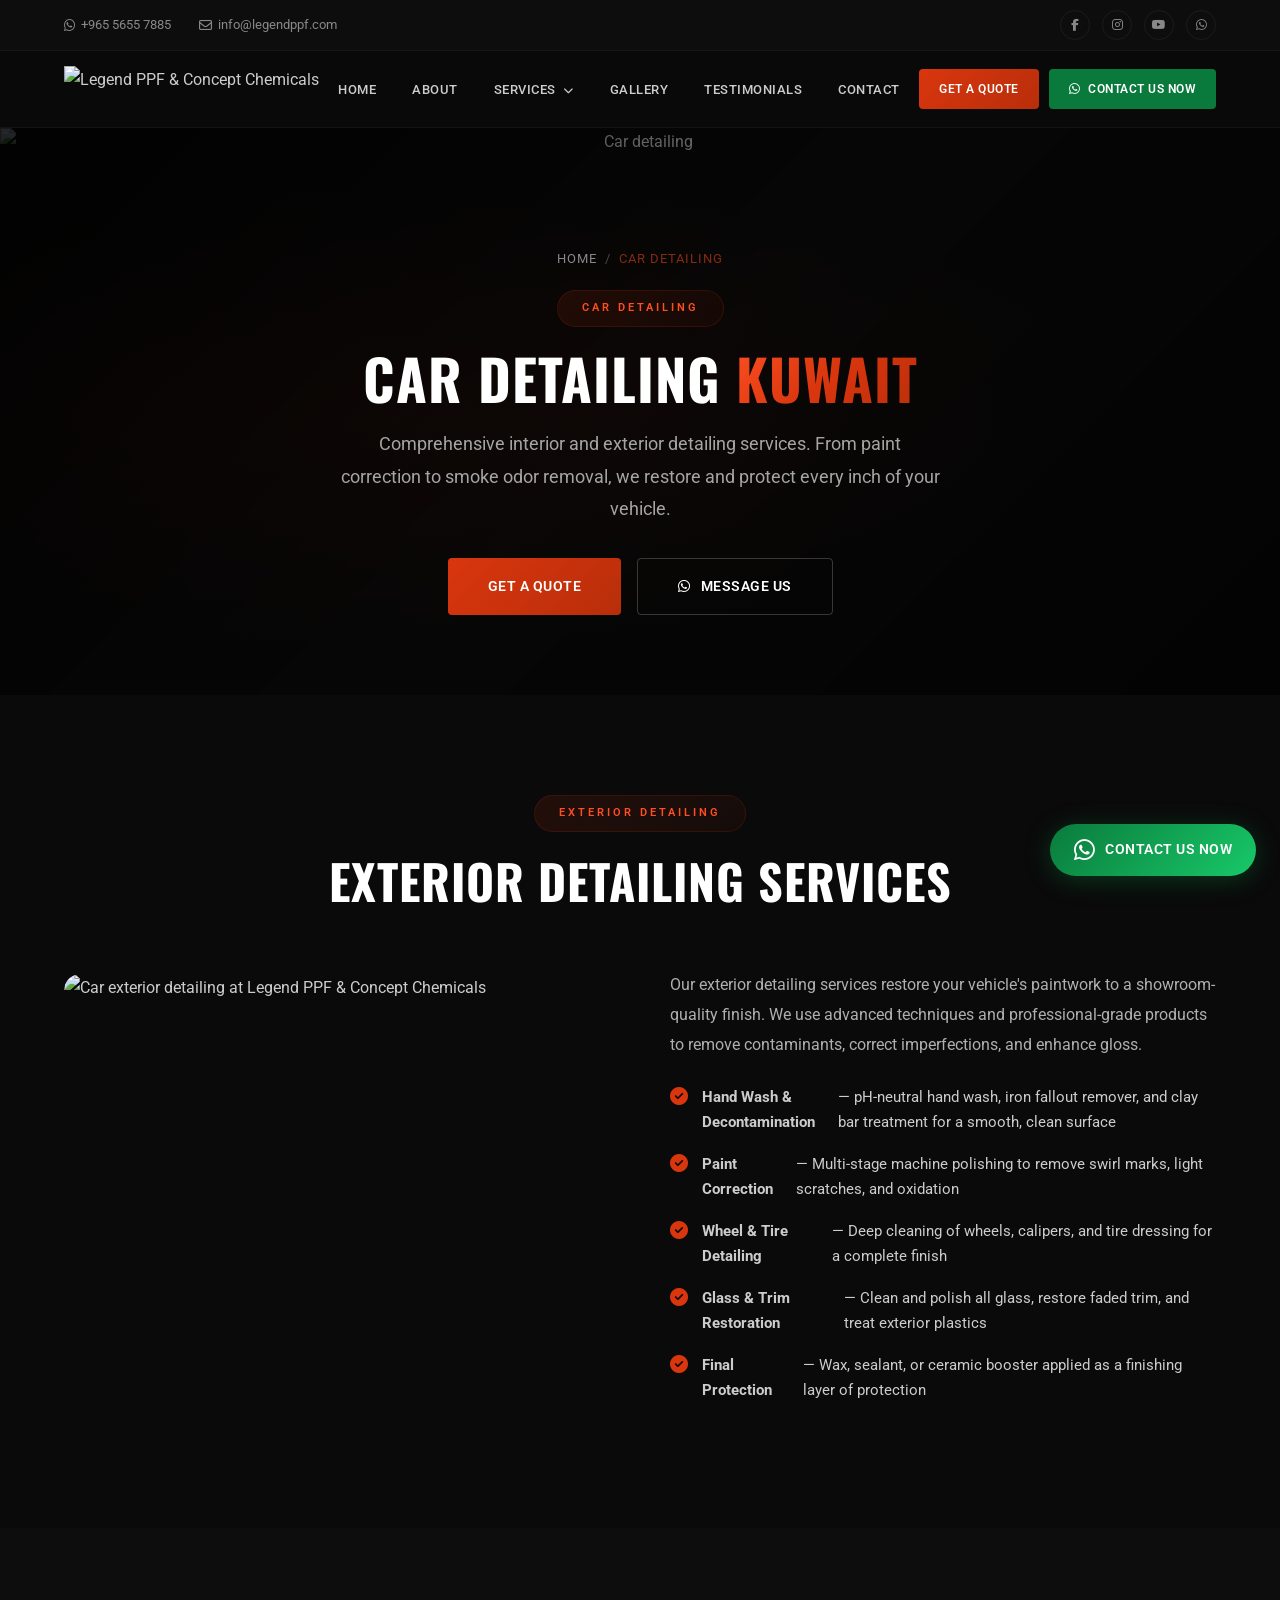
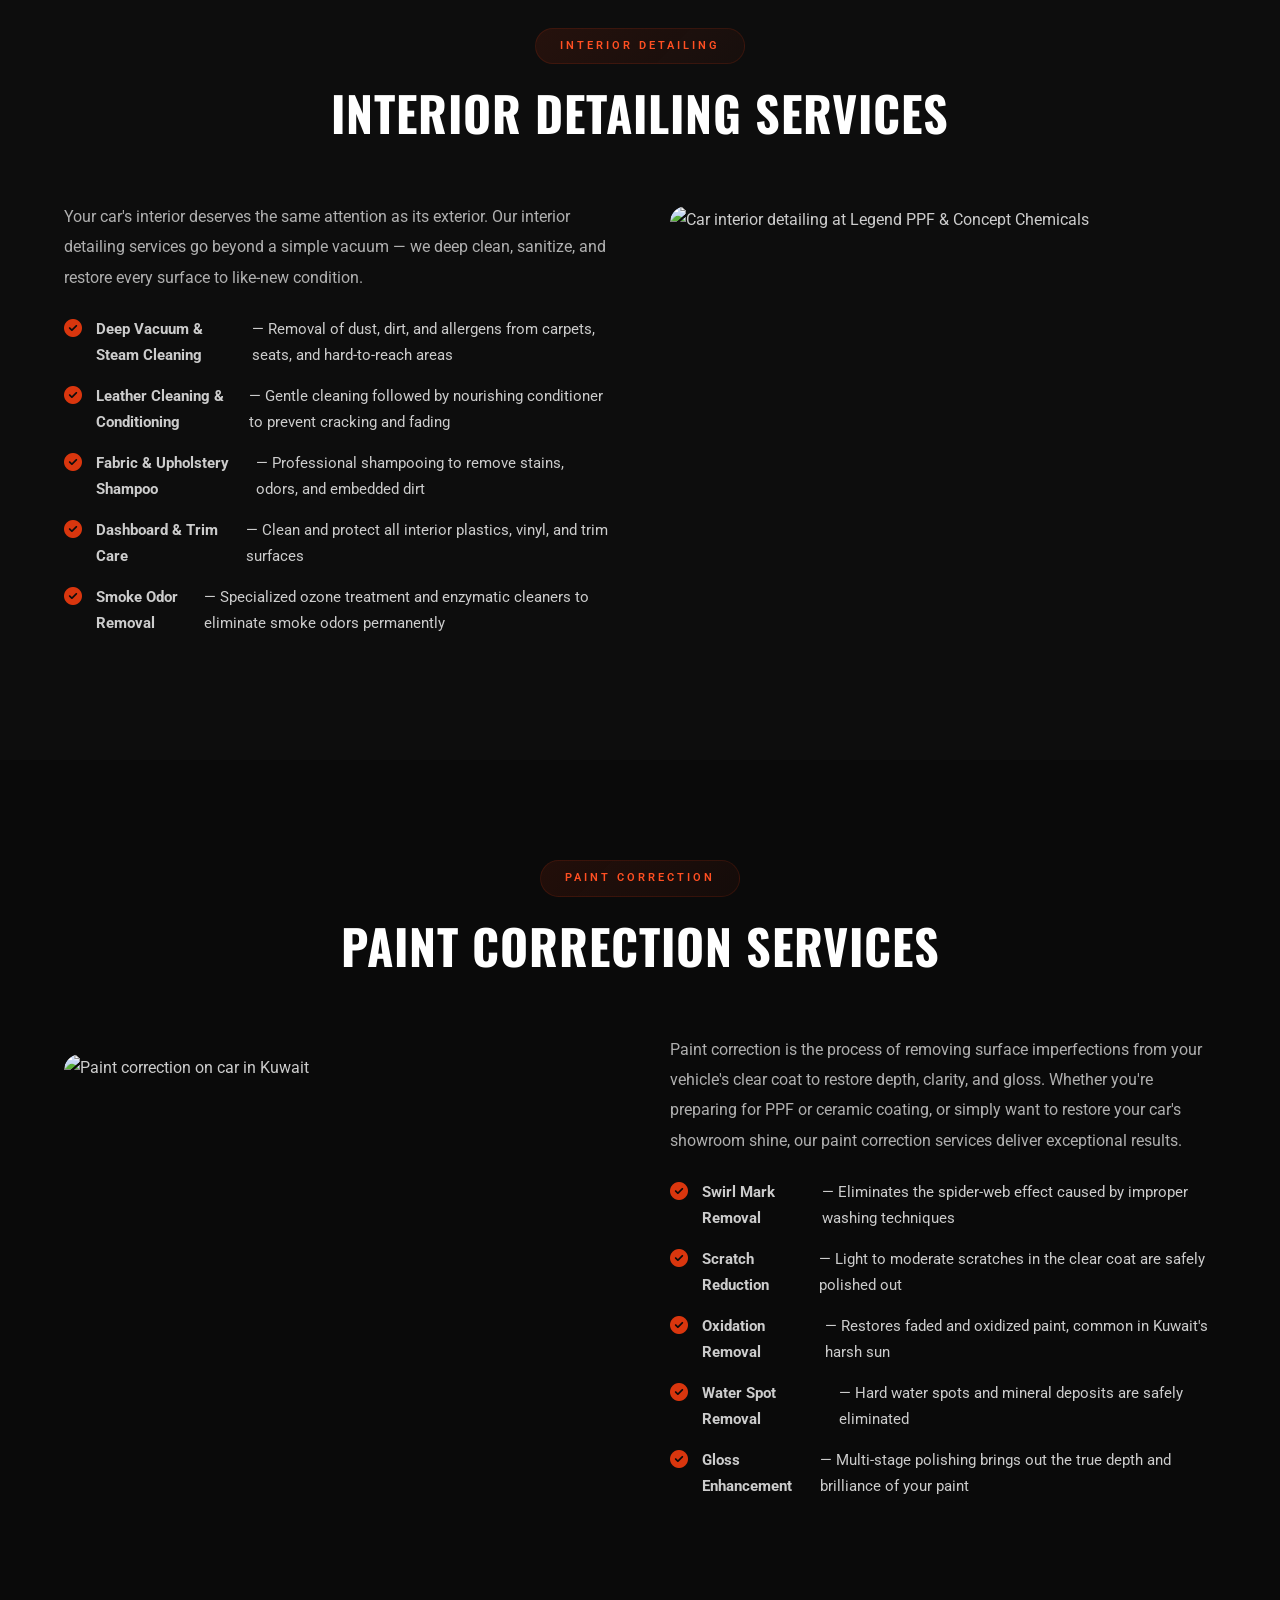
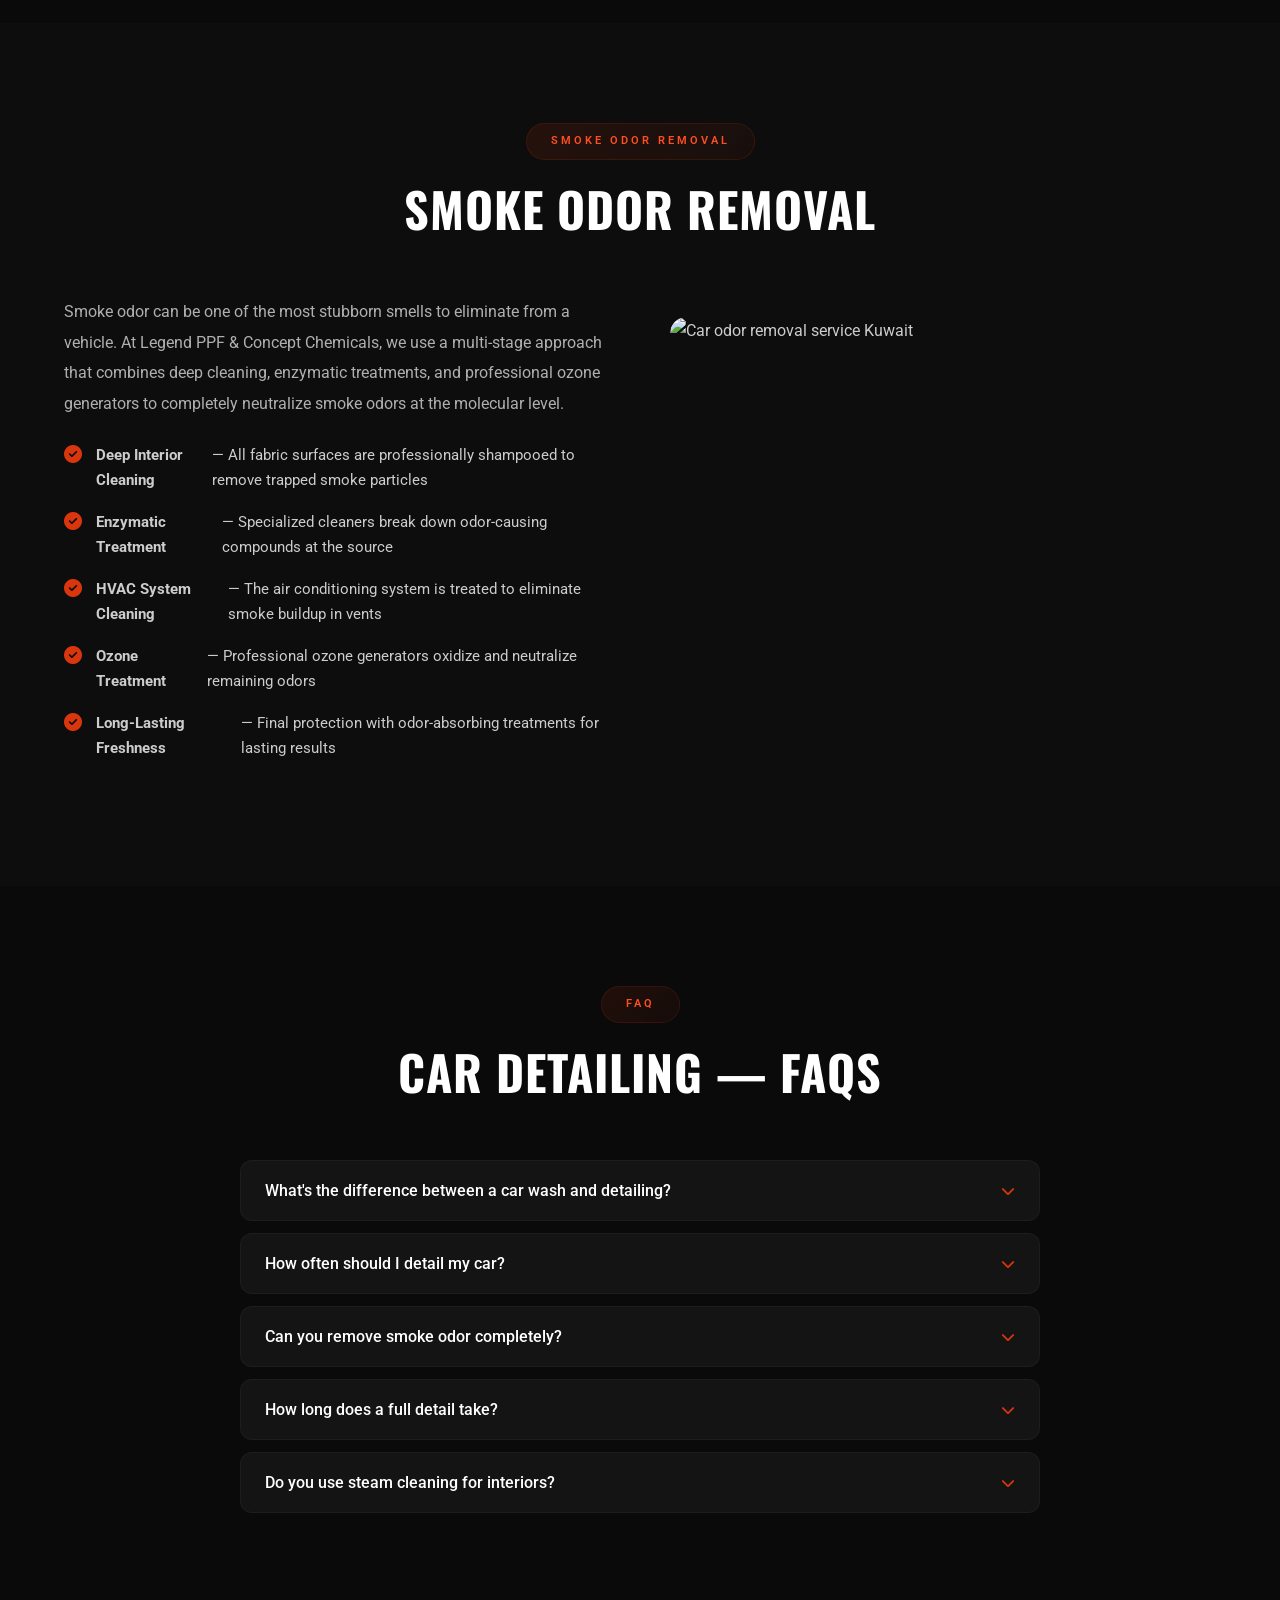
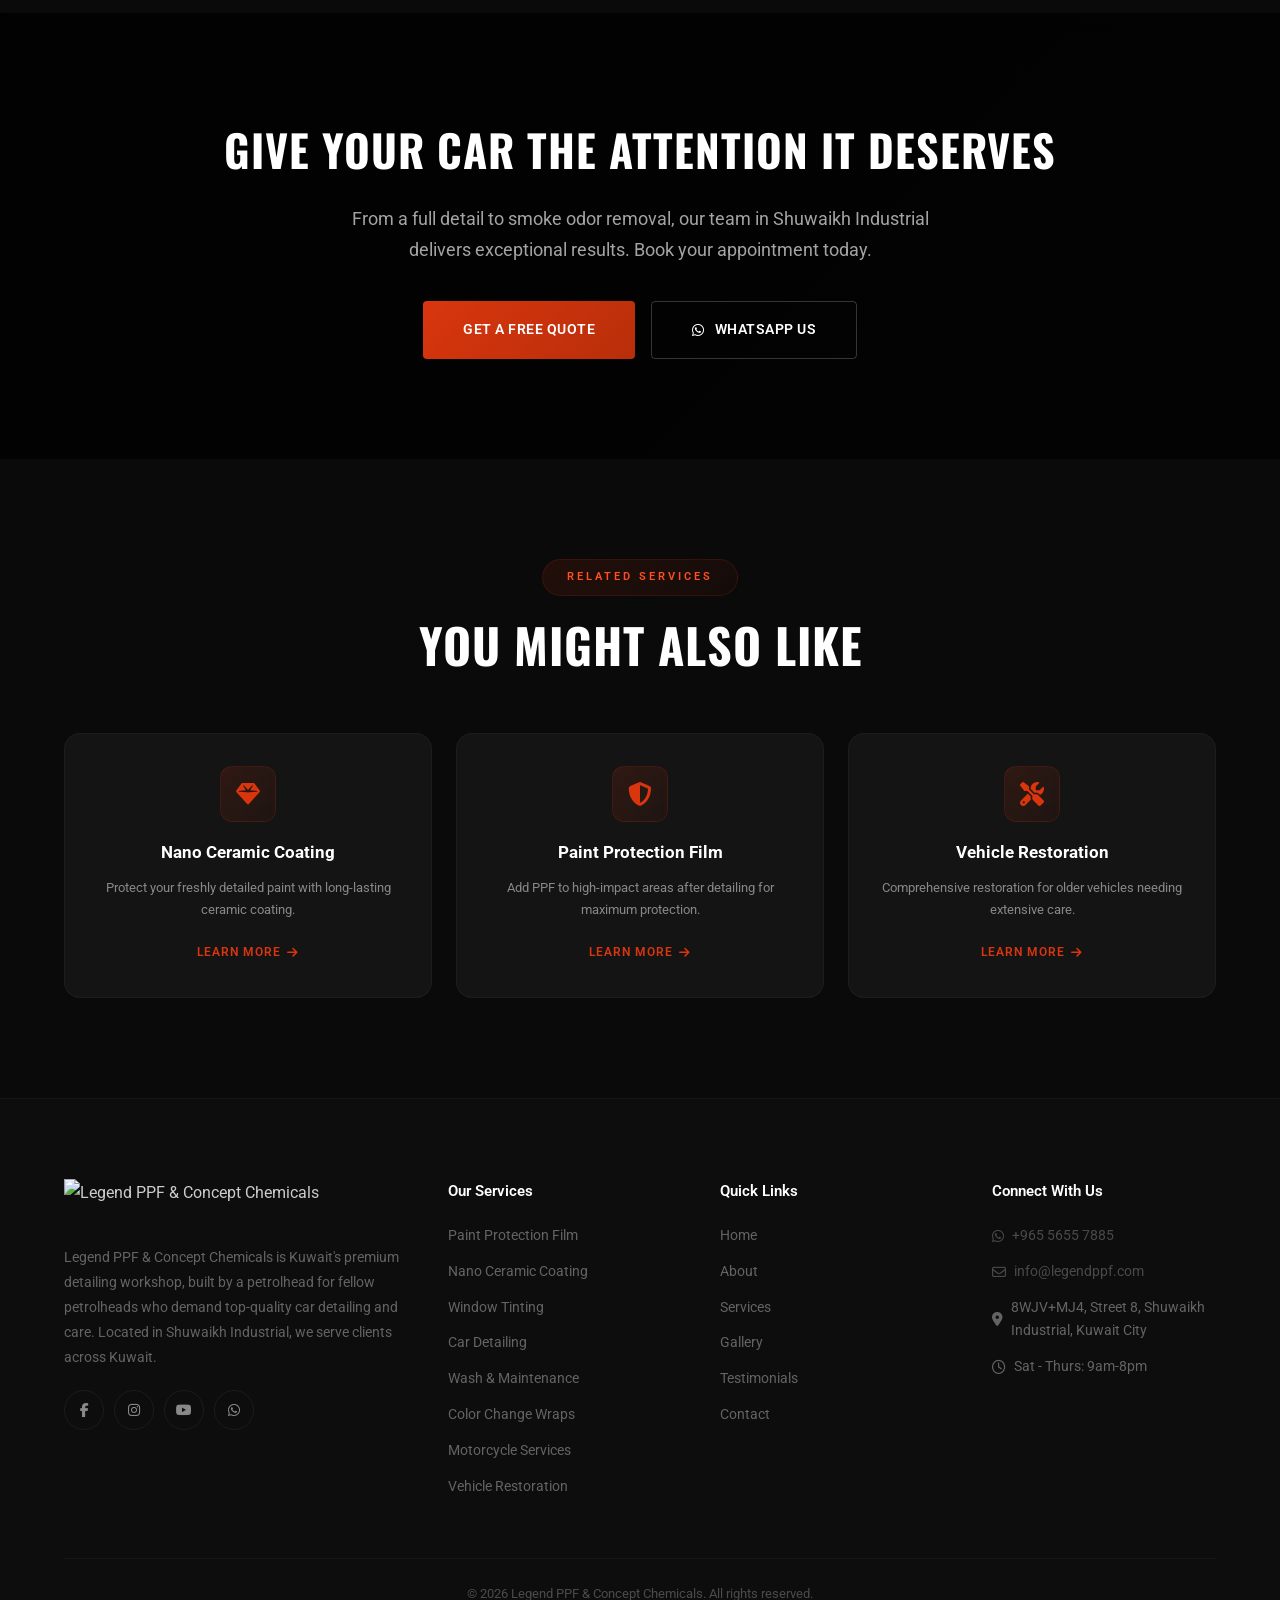
==== services/car-detailing.html @ 002a42f0 "Rebuilt site to match EMPIRE Studio structure with Legend PPF branding, all 8 service pages" ====
<!DOCTYPE html>
<html lang="en">
<head>
  <meta charset="UTF-8">
  <meta name="viewport" content="width=device-width, initial-scale=1.0">
  <title>Car Detailing Kuwait | Legend PPF &amp; Concept Chemicals</title>
  <meta name="description" content="Premium Car Detailing in Kuwait by Legend PPF &amp; Concept Chemicals. Interior detailing, exterior detailing, paint correction, smoke odor removal, and full car care services.">
  <meta name="keywords" content="Car Detailing Kuwait, Auto Detailing Kuwait, Car Interior Detailing Kuwait, Car Exterior Detailing Kuwait, Smoke Odor Removal Kuwait, Paint Correction Kuwait, Car Cleaning Kuwait">
  <link rel="preconnect" href="https://fonts.googleapis.com">
  <link rel="preconnect" href="https://fonts.gstatic.com" crossorigin>
  <link href="https://fonts.googleapis.com/css2?family=Oswald:wght@400;500;600;700&family=Roboto:wght@300;400;500;700&display=swap" rel="stylesheet">
  <link rel="stylesheet" href="https://cdnjs.cloudflare.com/ajax/libs/font-awesome/6.5.0/css/all.min.css">
  <link rel="stylesheet" href="../style.css">
  <link rel="stylesheet" href="services.css">
</head>
<body>

  <div class="top-bar">
    <div class="container top-bar-inner">
      <div class="top-bar-contact">
        <a href="https://wa.me/96556557885"><i class="fab fa-whatsapp"></i> +965 5655 7885</a>
        <a href="mailto:info@legendppf.com"><i class="far fa-envelope"></i> info@legendppf.com</a>
      </div>
      <div class="top-bar-social">
        <a href="#"><i class="fab fa-facebook-f"></i></a>
        <a href="#"><i class="fab fa-instagram"></i></a>
        <a href="#"><i class="fab fa-youtube"></i></a>
        <a href="https://wa.me/96556557885"><i class="fab fa-whatsapp"></i></a>
      </div>
    </div>
  </div>

  <nav class="navbar" id="navbar">
    <div class="container nav-inner">
      <a href="../index.html" class="logo">
        <img src="../images/Logo.png" alt="Legend PPF &amp; Concept Chemicals">
      </a>
      <ul class="nav-links" id="navLinks">
        <li><a href="../index.html">Home</a></li>
        <li><a href="../index.html#about">About</a></li>
        <li class="dropdown">
          <a href="../index.html#services">Services <i class="fas fa-chevron-down"></i></a>
          <ul class="dropdown-menu">
            <li><a href="ppf.html">Paint Protection Film</a></li>
            <li><a href="nano-ceramic-coating.html">Nano Ceramic Coating</a></li>
            <li><a href="window-tinting.html">Window Tinting</a></li>
            <li><a href="car-detailing.html">Car Detailing</a></li>
            <li><a href="wash-maintenance.html">Wash & Maintenance</a></li>
            <li><a href="color-change-wraps.html">Color Change Wraps</a></li>
            <li><a href="motorcycle-services.html">Motorcycle Services</a></li>
            <li><a href="vehicle-restoration.html">Vehicle Restoration</a></li>
          </ul>
        </li>
        <li><a href="../index.html#gallery">Gallery</a></li>
        <li><a href="../index.html#testimonials">Testimonials</a></li>
        <li><a href="../index.html#contact">Contact</a></li>
      </ul>
      <div class="nav-actions">
        <a href="../index.html#contact" class="btn btn-primary btn-sm">Get a Quote</a>
        <a href="https://wa.me/96556557885" class="btn-whatsapp-nav"><i class="fab fa-whatsapp"></i> <span class="nav-whatsapp-text">Contact Us Now</span></a>
        <button class="hamburger" id="hamburger" aria-label="Menu">
          <span></span><span></span><span></span>
        </button>
      </div>
    </div>
  </nav>

  <section class="page-hero">
    <div class="page-hero-bg"><img src="../images/detailing-hero.jpg" alt="Car detailing" loading="lazy"></div>
    <div class="page-hero-overlay"></div>
    <div class="page-hero-content">
      <div class="breadcrumbs">
        <a href="../index.html">Home</a>
        <span>/</span>
        <span class="current">Car Detailing</span>
      </div>
      <span class="section-badge">CAR DETAILING</span>
      <h1>Car Detailing <span class="gradient-text">Kuwait</span></h1>
      <p>Comprehensive interior and exterior detailing services. From paint correction to smoke odor removal, we restore and protect every inch of your vehicle.</p>
      <div class="page-hero-actions">
        <a href="../index.html#contact" class="btn btn-primary btn-lg">Get a Quote</a>
        <a href="https://wa.me/96556557885" class="btn btn-outline btn-lg"><i class="fab fa-whatsapp"></i> Message Us</a>
      </div>
    </div>
  </section>

  <!-- Exterior Detailing -->
  <section class="section content-section">
    <div class="container">
      <div class="section-header">
        <span class="section-badge">EXTERIOR DETAILING</span>
        <h2>Exterior Detailing Services</h2>
      </div>
      <div class="content-grid">
        <div class="content-image">
          <img src="https://images.unsplash.com/photo-1583121274602-3e2820c69888?w=800&q=80" alt="Car exterior detailing at Legend PPF &amp; Concept Chemicals" loading="lazy">
        </div>
        <div class="content-text">
          <p>Our exterior detailing services restore your vehicle's paintwork to a showroom-quality finish. We use advanced techniques and professional-grade products to remove contaminants, correct imperfections, and enhance gloss.</p>
          <ul class="benefits-list">
            <li><i class="fas fa-check-circle"></i> <strong>Hand Wash & Decontamination</strong> — pH-neutral hand wash, iron fallout remover, and clay bar treatment for a smooth, clean surface</li>
            <li><i class="fas fa-check-circle"></i> <strong>Paint Correction</strong> — Multi-stage machine polishing to remove swirl marks, light scratches, and oxidation</li>
            <li><i class="fas fa-check-circle"></i> <strong>Wheel & Tire Detailing</strong> — Deep cleaning of wheels, calipers, and tire dressing for a complete finish</li>
            <li><i class="fas fa-check-circle"></i> <strong>Glass & Trim Restoration</strong> — Clean and polish all glass, restore faded trim, and treat exterior plastics</li>
            <li><i class="fas fa-check-circle"></i> <strong>Final Protection</strong> — Wax, sealant, or ceramic booster applied as a finishing layer of protection</li>
          </ul>
        </div>
      </div>
    </div>
  </section>

  <!-- Interior Detailing -->
  <section class="section content-section">
    <div class="container">
      <div class="section-header">
        <span class="section-badge">INTERIOR DETAILING</span>
        <h2>Interior Detailing Services</h2>
      </div>
      <div class="content-grid reverse">
        <div class="content-image">
          <img src="https://images.unsplash.com/photo-1619642751034-765dfdf7c58e?w=800&q=80" alt="Car interior detailing at Legend PPF &amp; Concept Chemicals" loading="lazy">
        </div>
        <div class="content-text">
          <p>Your car's interior deserves the same attention as its exterior. Our interior detailing services go beyond a simple vacuum — we deep clean, sanitize, and restore every surface to like-new condition.</p>
          <ul class="benefits-list">
            <li><i class="fas fa-check-circle"></i> <strong>Deep Vacuum & Steam Cleaning</strong> — Removal of dust, dirt, and allergens from carpets, seats, and hard-to-reach areas</li>
            <li><i class="fas fa-check-circle"></i> <strong>Leather Cleaning & Conditioning</strong> — Gentle cleaning followed by nourishing conditioner to prevent cracking and fading</li>
            <li><i class="fas fa-check-circle"></i> <strong>Fabric & Upholstery Shampoo</strong> — Professional shampooing to remove stains, odors, and embedded dirt</li>
            <li><i class="fas fa-check-circle"></i> <strong>Dashboard & Trim Care</strong> — Clean and protect all interior plastics, vinyl, and trim surfaces</li>
            <li><i class="fas fa-check-circle"></i> <strong>Smoke Odor Removal</strong> — Specialized ozone treatment and enzymatic cleaners to eliminate smoke odors permanently</li>
          </ul>
        </div>
      </div>
    </div>
  </section>

  <!-- Paint Correction -->
  <section class="section content-section">
    <div class="container">
      <div class="section-header">
        <span class="section-badge">PAINT CORRECTION</span>
        <h2>Paint Correction Services</h2>
      </div>
      <div class="content-grid">
        <div class="content-image">
          <img src="https://images.unsplash.com/photo-1601362840469-51e4d8d58785?w=800&q=80" alt="Paint correction on car in Kuwait" loading="lazy">
        </div>
        <div class="content-text">
          <p>Paint correction is the process of removing surface imperfections from your vehicle's clear coat to restore depth, clarity, and gloss. Whether you're preparing for PPF or ceramic coating, or simply want to restore your car's showroom shine, our paint correction services deliver exceptional results.</p>
          <ul class="benefits-list">
            <li><i class="fas fa-check-circle"></i> <strong>Swirl Mark Removal</strong> — Eliminates the spider-web effect caused by improper washing techniques</li>
            <li><i class="fas fa-check-circle"></i> <strong>Scratch Reduction</strong> — Light to moderate scratches in the clear coat are safely polished out</li>
            <li><i class="fas fa-check-circle"></i> <strong>Oxidation Removal</strong> — Restores faded and oxidized paint, common in Kuwait's harsh sun</li>
            <li><i class="fas fa-check-circle"></i> <strong>Water Spot Removal</strong> — Hard water spots and mineral deposits are safely eliminated</li>
            <li><i class="fas fa-check-circle"></i> <strong>Gloss Enhancement</strong> — Multi-stage polishing brings out the true depth and brilliance of your paint</li>
          </ul>
        </div>
      </div>
    </div>
  </section>

  <!-- Smoke Odor Removal -->
  <section class="section content-section">
    <div class="container">
      <div class="section-header">
        <span class="section-badge">SMOKE ODOR REMOVAL</span>
        <h2>Smoke Odor Removal</h2>
      </div>
      <div class="content-grid reverse">
        <div class="content-image">
          <img src="https://images.unsplash.com/photo-1607860108855-64acf2078ed9?w=800&q=80" alt="Car odor removal service Kuwait" loading="lazy">
        </div>
        <div class="content-text">
          <p>Smoke odor can be one of the most stubborn smells to eliminate from a vehicle. At Legend PPF &amp; Concept Chemicals, we use a multi-stage approach that combines deep cleaning, enzymatic treatments, and professional ozone generators to completely neutralize smoke odors at the molecular level.</p>
          <ul class="benefits-list">
            <li><i class="fas fa-check-circle"></i> <strong>Deep Interior Cleaning</strong> — All fabric surfaces are professionally shampooed to remove trapped smoke particles</li>
            <li><i class="fas fa-check-circle"></i> <strong>Enzymatic Treatment</strong> — Specialized cleaners break down odor-causing compounds at the source</li>
            <li><i class="fas fa-check-circle"></i> <strong>HVAC System Cleaning</strong> — The air conditioning system is treated to eliminate smoke buildup in vents</li>
            <li><i class="fas fa-check-circle"></i> <strong>Ozone Treatment</strong> — Professional ozone generators oxidize and neutralize remaining odors</li>
            <li><i class="fas fa-check-circle"></i> <strong>Long-Lasting Freshness</strong> — Final protection with odor-absorbing treatments for lasting results</li>
          </ul>
        </div>
      </div>
    </div>
  </section>

  <section class="section content-section">
    <div class="container">
      <div class="section-header">
        <span class="section-badge">FAQ</span>
        <h2>Car Detailing — FAQs</h2>
      </div>
      <div class="faq-grid">
        <div class="faq-item">
          <button class="faq-question">What's the difference between a car wash and detailing? <i class="fas fa-chevron-down"></i></button>
          <div class="faq-answer"><p>A standard car wash is a surface-level cleaning. Detailing is a comprehensive service that includes deep cleaning, paint correction, protection, and restoration of both interior and exterior surfaces. Detailing addresses the details that a regular wash misses.</p></div>
        </div>
        <div class="faq-item">
          <button class="faq-question">How often should I detail my car? <i class="fas fa-chevron-down"></i></button>
          <div class="faq-answer"><p>For most vehicles, a full detail every 6-12 months is recommended. However, if you want to maintain peak condition, interior detailing every 3-4 months and exterior detailing every 6 months is ideal. We can recommend a schedule based on your driving habits and environment.</p></div>
        </div>
        <div class="faq-item">
          <button class="faq-question">Can you remove smoke odor completely? <i class="fas fa-chevron-down"></i></button>
          <div class="faq-answer"><p>In most cases, yes. Our multi-stage smoke odor removal process is highly effective. The success rate depends on factors like how long the smoke has been present and whether it has penetrated deep into foam and padding. We provide a thorough assessment before any treatment.</p></div>
        </div>
        <div class="faq-item">
          <button class="faq-question">How long does a full detail take? <i class="fas fa-chevron-down"></i></button>
          <div class="faq-answer"><p>A full exterior and interior detail typically takes 1-2 days depending on the vehicle's condition and services selected. Paint correction adds additional time. We'll provide a timeline during booking.</p></div>
        </div>
        <div class="faq-item">
          <button class="faq-question">Do you use steam cleaning for interiors? <i class="fas fa-chevron-down"></i></button>
          <div class="faq-answer"><p>Yes. We use professional steam cleaning equipment to sanitize and deep clean interior surfaces without harsh chemicals. Steam effectively removes dirt, kills bacteria, and revitalizes fabrics and leather.</p></div>
        </div>
      </div>
    </div>
  </section>

  <section class="cta-section" style="background-image: url('https://images.unsplash.com/photo-1520340356584-f9917d1eea6f?w=1600&q=80');">
    <div class="cta-overlay"></div>
    <div class="container" style="position:relative; z-index:2;">
      <h2>Give Your Car the Attention It Deserves</h2>
      <p>From a full detail to smoke odor removal, our team in Shuwaikh Industrial delivers exceptional results. Book your appointment today.</p>
      <div class="cta-actions">
        <a href="../index.html#contact" class="btn btn-primary btn-lg">Get a Free Quote</a>
        <a href="https://wa.me/96556557885" class="btn btn-outline btn-lg"><i class="fab fa-whatsapp"></i> WhatsApp Us</a>
      </div>
    </div>
  </section>

  <section class="section content-section">
    <div class="container">
      <div class="section-header">
        <span class="section-badge">RELATED SERVICES</span>
        <h2>You Might Also Like</h2>
      </div>
      <div class="related-services">
        <a href="nano-ceramic-coating.html" class="related-card">
          <div class="service-icon"><i class="fas fa-gem"></i></div>
          <h4>Nano Ceramic Coating</h4>
          <p>Protect your freshly detailed paint with long-lasting ceramic coating.</p>
          <span class="service-link">Learn More <i class="fas fa-arrow-right"></i></span>
        </a>
        <a href="ppf.html" class="related-card">
          <div class="service-icon"><i class="fas fa-shield-alt"></i></div>
          <h4>Paint Protection Film</h4>
          <p>Add PPF to high-impact areas after detailing for maximum protection.</p>
          <span class="service-link">Learn More <i class="fas fa-arrow-right"></i></span>
        </a>
        <a href="vehicle-restoration.html" class="related-card">
          <div class="service-icon"><i class="fas fa-tools"></i></div>
          <h4>Vehicle Restoration</h4>
          <p>Comprehensive restoration for older vehicles needing extensive care.</p>
          <span class="service-link">Learn More <i class="fas fa-arrow-right"></i></span>
        </a>
      </div>
    </div>
  </section>

  <footer class="footer">
    <div class="container">
      <div class="footer-grid">
        <div class="footer-brand">
          <a href="../index.html" class="logo">
            <img src="../images/Logo.png" alt="Legend PPF &amp; Concept Chemicals">
          </a>
          <p>Legend PPF &amp; Concept Chemicals is Kuwait's premium detailing workshop, built by a petrolhead for fellow petrolheads who demand top-quality car detailing and care. Located in Shuwaikh Industrial, we serve clients across Kuwait.</p>
          <div class="footer-social">
            <a href="#"><i class="fab fa-facebook-f"></i></a>
            <a href="#"><i class="fab fa-instagram"></i></a>
            <a href="#"><i class="fab fa-youtube"></i></a>
            <a href="https://wa.me/96556557885"><i class="fab fa-whatsapp"></i></a>
          </div>
        </div>
        <div class="footer-links">
          <h4>Our Services</h4>
          <ul>
            <li><a href="ppf.html">Paint Protection Film</a></li>
            <li><a href="nano-ceramic-coating.html">Nano Ceramic Coating</a></li>
            <li><a href="window-tinting.html">Window Tinting</a></li>
            <li><a href="car-detailing.html">Car Detailing</a></li>
            <li><a href="wash-maintenance.html">Wash & Maintenance</a></li>
            <li><a href="color-change-wraps.html">Color Change Wraps</a></li>
            <li><a href="motorcycle-services.html">Motorcycle Services</a></li>
            <li><a href="vehicle-restoration.html">Vehicle Restoration</a></li>
          </ul>
        </div>
        <div class="footer-links">
          <h4>Quick Links</h4>
          <ul>
            <li><a href="../index.html">Home</a></li>
            <li><a href="../index.html#about">About</a></li>
            <li><a href="../index.html#services">Services</a></li>
            <li><a href="../index.html#gallery">Gallery</a></li>
            <li><a href="../index.html#testimonials">Testimonials</a></li>
            <li><a href="../index.html#contact">Contact</a></li>
          </ul>
        </div>
        <div class="footer-contact">
          <h4>Connect With Us</h4>
          <ul>
            <li><a href="https://wa.me/96556557885"><i class="fab fa-whatsapp"></i> +965 5655 7885</a></li>
            <li><a href="mailto:info@legendppf.com"><i class="far fa-envelope"></i> info@legendppf.com</a></li>
            <li><i class="fas fa-map-marker-alt"></i> 8WJV+MJ4, Street 8, Shuwaikh Industrial, Kuwait City</li>
            <li><i class="far fa-clock"></i> Sat - Thurs: 9am-8pm</li>
          </ul>
        </div>
      </div>
      <div class="footer-bottom">
        <p>&copy; 2026 Legend PPF &amp; Concept Chemicals. All rights reserved.</p>
      </div>
    </div>
  </footer>

  <a href="https://wa.me/96556557885" class="whatsapp-float" target="_blank" rel="noopener noreferrer" aria-label="Contact us on WhatsApp">
    <i class="fab fa-whatsapp"></i>
    <span>Contact Us Now</span>
  </a>

  <script src="../app.js"></script>
</body>
</html>
---- style.css ----
:root {
  --black: #0a0a0a;
  --dark: #0d0d0d;
  --dark-2: #141414;
  --dark-3: #1c1c1c;
  --primary: #d9360e;
  --primary-dark: #b82e0a;
  --primary-light: #ff4f22;
  --primary-glow: rgba(217, 54, 14, 0.15);
  --whatsapp: #0a7a3c;
  --whatsapp-light: #18c969;
  --white: #ffffff;
  --text: #cccccc;
  --text-muted: #888888;
  --transition: all 0.4s cubic-bezier(0.25, 0.46, 0.45, 0.94);
}

* {
  margin: 0;
  padding: 0;
  box-sizing: border-box;
}

html { scroll-behavior: smooth; }

body {
  font-family: 'Roboto', sans-serif;
  background: var(--black);
  color: var(--text);
  overflow-x: hidden;
  line-height: 1.7;
  -webkit-font-smoothing: antialiased;
}

a { text-decoration: none; color: inherit; transition: var(--transition); }
ul { list-style: none; }
img { max-width: 100%; display: block; }

.container {
  max-width: 1200px;
  margin: 0 auto;
  padding: 0 24px;
}

@media (max-width: 480px) {
  .container { padding: 0 20px; }
}

.section {
  padding: 120px 0;
}

.section-header {
  text-align: center;
  margin-bottom: 60px;
}

.section-badge {
  display: inline-block;
  background: linear-gradient(135deg, rgba(217, 54, 14, 0.12), rgba(217, 54, 14, 0.05));
  color: var(--primary-light);
  padding: 8px 24px;
  border-radius: 50px;
  font-size: 11px;
  font-weight: 600;
  letter-spacing: 3px;
  margin-bottom: 20px;
  text-transform: uppercase;
  border: 1px solid rgba(217, 54, 14, 0.15);
}

.section-header h2 {
  font-family: 'Oswald', sans-serif;
  font-size: 48px;
  color: var(--white);
  margin-bottom: 16px;
  line-height: 1.2;
  text-transform: uppercase;
  letter-spacing: 1px;
}

.section-sub {
  font-size: 17px;
  color: var(--text-muted);
  max-width: 600px;
  margin: 0 auto;
  line-height: 1.8;
}

.gradient-text {
  background: linear-gradient(135deg, var(--primary-light), var(--primary), var(--primary-dark));
  -webkit-background-clip: text;
  -webkit-text-fill-color: transparent;
  background-clip: text;
}

.btn {
  display: inline-flex;
  align-items: center;
  gap: 10px;
  padding: 14px 32px;
  border-radius: 4px;
  font-weight: 600;
  font-size: 14px;
  cursor: pointer;
  transition: var(--transition);
  border: none;
  font-family: 'Roboto', sans-serif;
  letter-spacing: 0.5px;
  text-transform: uppercase;
}

.btn-sm { padding: 10px 20px; font-size: 12px; }
.btn-lg { padding: 16px 40px; font-size: 14px; }
.btn-block { width: 100%; justify-content: center; }

.btn-primary {
  background: linear-gradient(135deg, var(--primary) 0%, var(--primary-dark) 100%);
  color: var(--white);
}

.btn-primary:hover {
  transform: translateY(-3px);
  box-shadow: 0 12px 40px var(--primary-glow);
}

.btn-outline {
  background: transparent;
  color: var(--white);
  border: 1.5px solid rgba(255,255,255,0.2);
}

.btn-outline:hover {
  border-color: var(--primary);
  color: var(--primary);
  background: rgba(217, 54, 14, 0.05);
}

.btn-whatsapp {
  background: var(--whatsapp);
  color: var(--white);
}

.btn-whatsapp:hover {
  background: var(--whatsapp-light);
  transform: translateY(-3px);
  box-shadow: 0 8px 30px rgba(10, 122, 60, 0.35);
}

/* ============ TOP BAR ============ */
.top-bar {
  background: var(--dark);
  padding: 10px 0;
  border-bottom: 1px solid rgba(255,255,255,0.04);
  font-size: 13px;
}

.top-bar-inner {
  display: flex;
  justify-content: space-between;
  align-items: center;
}

.top-bar-contact { display: flex; gap: 28px; }

.top-bar-contact a {
  color: var(--text-muted);
  display: flex;
  align-items: center;
  gap: 6px;
  font-size: 13px;
}

.top-bar-contact a:hover { color: var(--primary); }

.top-bar-social { display: flex; gap: 12px; }

.top-bar-social a {
  color: var(--text-muted);
  width: 30px; height: 30px;
  display: flex;
  align-items: center;
  justify-content: center;
  border-radius: 50%;
  border: 1px solid rgba(255,255,255,0.06);
  font-size: 12px;
  transition: var(--transition);
}

.top-bar-social a:hover {
  color: var(--primary);
  border-color: var(--primary);
  background: rgba(217, 54, 14, 0.05);
}

/* ============ NAVIGATION ============ */
.navbar {
  position: sticky;
  top: 0;
  z-index: 1000;
  background: rgba(10, 10, 10, 0.92);
  backdrop-filter: blur(30px);
  -webkit-backdrop-filter: blur(30px);
  border-bottom: 1px solid rgba(255,255,255,0.04);
}

.nav-inner {
  display: flex;
  justify-content: space-between;
  align-items: center;
  height: 76px;
}

.logo {
  display: flex;
  align-items: center;
  gap: 10px;
}

.logo img {
  height: 46px;
  width: auto;
  display: block;
}

.logo-icon {
  font-size: 26px;
  color: var(--primary);
  animation: sparkle 3s infinite;
}

@keyframes sparkle {
  0%, 100% { opacity: 1; transform: scale(1); }
  50% { opacity: 0.7; transform: scale(1.1); }
}

.logo-text {
  font-family: 'Oswald', sans-serif;
  font-size: 26px;
  font-weight: 700;
  color: var(--white);
  letter-spacing: 2px;
  text-transform: uppercase;
}

.logo-text small {
  font-size: 14px;
  font-weight: 400;
  color: var(--primary);
  letter-spacing: 2px;
  text-transform: none;
}

.nav-links { display: flex; gap: 36px; }

.nav-links > li > a {
  color: var(--text);
  font-size: 13px;
  font-weight: 500;
  position: relative;
  padding: 6px 0;
  letter-spacing: 0.5px;
  text-transform: uppercase;
}

.nav-links > li > a::after {
  content: '';
  position: absolute;
  bottom: -2px;
  left: 0;
  width: 0;
  height: 2px;
  background: linear-gradient(90deg, var(--primary), var(--primary-light));
  transition: var(--transition);
  border-radius: 2px;
}

.nav-links > li > a:hover,
.nav-links > li > a.active { color: var(--primary); }

.nav-links > li > a:hover::after,
.nav-links > li > a.active::after { width: 100%; }

.dropdown { position: relative; }

.dropdown > a i { font-size: 10px; margin-left: 4px; }

.dropdown-menu {
  position: absolute;
  top: 100%;
  left: -20px;
  background: rgba(20, 20, 20, 0.98);
  backdrop-filter: blur(20px);
  min-width: 270px;
  padding: 12px 0;
  border-radius: 12px;
  opacity: 0;
  visibility: hidden;
  transform: translateY(12px);
  transition: all 0.3s ease;
  border: 1px solid rgba(255,255,255,0.06);
  z-index: 100;
  box-shadow: 0 20px 60px rgba(0,0,0,0.5);
}

.dropdown:hover .dropdown-menu {
  opacity: 1;
  visibility: visible;
  transform: translateY(0);
}

.dropdown-menu li a {
  display: block;
  padding: 10px 24px;
  color: var(--text);
  font-size: 13px;
  border-left: 2px solid transparent;
}

.dropdown-menu li a:hover {
  background: rgba(217, 54, 14, 0.04);
  color: var(--primary);
  border-left-color: var(--primary);
}

.nav-actions { display: flex; align-items: center; gap: 10px; }

.btn-whatsapp-nav {
  display: inline-flex;
  align-items: center;
  gap: 8px;
  padding: 10px 20px;
  border-radius: 4px;
  font-weight: 600;
  font-size: 12px;
  cursor: pointer;
  transition: var(--transition);
  border: none;
  font-family: 'Roboto', sans-serif;
  letter-spacing: 0.5px;
  text-transform: uppercase;
  background: var(--whatsapp);
  color: var(--white);
}

.btn-whatsapp-nav:hover {
  background: var(--whatsapp-light);
  transform: translateY(-3px);
  box-shadow: 0 8px 30px rgba(10, 122, 60, 0.35);
}

.hamburger {
  display: none;
  flex-direction: column;
  gap: 5px;
  background: none;
  border: none;
  cursor: pointer;
  padding: 8px;
}

.hamburger span {
  width: 24px;
  height: 2px;
  background: var(--white);
  transition: var(--transition);
  display: block;
  border-radius: 2px;
}

/* ============ HERO ============ */
.hero {
  position: relative;
  min-height: 100vh;
  display: flex;
  align-items: center;
  overflow: hidden;
}

.hero-video {
  position: absolute;
  inset: 0;
  z-index: 0;
  overflow: hidden;
}

.hero-video video {
  width: 100%;
  height: 100%;
  object-fit: cover;
  transform: scale(1.1);
}

.hero-overlay {
  position: absolute;
  inset: 0;
  background: 
    linear-gradient(135deg, rgba(0,0,0,0.85) 0%, rgba(0,0,0,0.4) 50%, rgba(0,0,0,0.7) 100%),
    radial-gradient(ellipse at 30% 50%, rgba(217, 54, 14, 0.08) 0%, transparent 60%);
  z-index: 1;
}

.hero-content {
  position: relative;
  z-index: 2;
  max-width: 800px;
  margin: 0 auto;
  padding: 40px 0;
  text-align: center;
}

.hero-badge {
  display: inline-block;
  background: linear-gradient(135deg, rgba(217, 54, 14, 0.15), rgba(217, 54, 14, 0.05));
  color: var(--primary-light);
  padding: 10px 24px;
  border-radius: 50px;
  font-size: 11px;
  font-weight: 600;
  letter-spacing: 3px;
  margin-bottom: 28px;
  border: 1px solid rgba(217, 54, 14, 0.2);
  backdrop-filter: blur(10px);
}

.hero h1 {
  font-family: 'Oswald', sans-serif;
  font-size: 68px;
  color: var(--white);
  line-height: 1.05;
  margin-bottom: 24px;
  text-transform: uppercase;
  letter-spacing: 1px;
}

.hero p {
  font-size: 18px;
  color: var(--text);
  opacity: 0.8;
  max-width: 580px;
  margin: 0 auto 36px;
  line-height: 1.8;
}

.hero-actions {
  display: flex;
  gap: 16px;
  flex-wrap: wrap;
  margin-bottom: 48px;
  justify-content: center;
}

.hero-brands {
  display: flex;
  align-items: center;
  justify-content: center;
  gap: 20px;
}

.hero-brands span {
  font-size: 12px;
  color: var(--text-muted);
  text-transform: uppercase;
  letter-spacing: 2px;
}

.brand-logos {
  display: flex;
  gap: 10px;
}

.brand-chip {
  background: rgba(255,255,255,0.04);
  border: 1px solid rgba(255,255,255,0.08);
  padding: 6px 16px;
  border-radius: 4px;
  font-size: 11px;
  font-weight: 600;
  color: var(--text-muted);
  letter-spacing: 1px;
  text-transform: uppercase;
}

.hero-scroll {
  position: absolute;
  bottom: 36px;
  left: 50%;
  transform: translateX(-50%);
  z-index: 2;
  display: flex;
  flex-direction: column;
  align-items: center;
  gap: 8px;
  color: var(--text-muted);
  font-size: 11px;
  letter-spacing: 2px;
  text-transform: uppercase;
  animation: bounce 2.5s infinite;
}

@keyframes bounce {
  0%, 100% { transform: translateX(-50%) translateY(0); }
  50% { transform: translateX(-50%) translateY(10px); }
}

/* ============ ABOUT ============ */
.about {
  background: linear-gradient(180deg, var(--dark) 0%, var(--black) 100%);
  position: relative;
}

.about-grid {
  display: grid;
  grid-template-columns: 1fr 1fr;
  gap: 80px;
  align-items: center;
}

.about-content p {
  margin-bottom: 20px;
  font-size: 16px;
  color: var(--text);
  line-height: 1.9;
  opacity: 0.85;
}

.about-badges {
  display: flex;
  flex-direction: column;
  gap: 14px;
  margin: 28px 0 36px;
}

.about-badges span {
  display: flex;
  align-items: center;
  gap: 12px;
  color: var(--primary-light);
  font-size: 14px;
  font-weight: 500;
}

.about-badges span i { font-size: 18px; }

.about-image {
  position: relative;
  border-radius: 16px;
  overflow: hidden;
}

.about-image img {
  width: 100%;
  height: 500px;
  object-fit: cover;
  border-radius: 16px;
}

.about-experience-badge {
  position: absolute;
  bottom: 24px;
  left: 24px;
  background: rgba(10,10,10,0.9);
  backdrop-filter: blur(20px);
  border: 1px solid rgba(217, 54, 14, 0.2);
  padding: 20px 28px;
  border-radius: 12px;
  display: flex;
  flex-direction: column;
  align-items: center;
}

.exp-number {
  font-family: 'Oswald', sans-serif;
  font-size: 40px;
  font-weight: 700;
  color: var(--primary);
  line-height: 1;
}

.exp-label {
  font-size: 11px;
  color: var(--text-muted);
  text-transform: uppercase;
  letter-spacing: 1px;
  margin-top: 4px;
}

/* ============ SERVICES ============ */
.services {
  background: var(--black);
  position: relative;
}

.services-grid {
  display: grid;
  grid-template-columns: repeat(4, 1fr);
  gap: 20px;
}

.service-card {
  position: relative;
  border-radius: 16px;
  overflow: hidden;
  min-height: 340px;
  background-size: cover;
  background-position: center;
  background-repeat: no-repeat;
  display: flex;
  align-items: flex-end;
  cursor: pointer;
  transition: var(--transition);
}

.service-card-overlay {
  position: absolute;
  inset: 0;
  background: linear-gradient(180deg, rgba(0,0,0,0.1) 0%, rgba(0,0,0,0.92) 100%);
  z-index: 1;
  transition: var(--transition);
}

.service-card:hover .service-card-overlay {
  background: linear-gradient(180deg, rgba(217, 54, 14, 0.05) 0%, rgba(0,0,0,0.95) 100%);
}

.service-card:hover {
  transform: translateY(-6px);
  box-shadow: 0 20px 60px rgba(0,0,0,0.5);
}

.service-card-content {
  position: relative;
  z-index: 2;
  padding: 28px 24px;
}

.service-icon {
  width: 46px;
  height: 46px;
  background: linear-gradient(135deg, rgba(217, 54, 14, 0.15), rgba(217, 54, 14, 0.05));
  border: 1px solid rgba(217, 54, 14, 0.15);
  border-radius: 12px;
  display: flex;
  align-items: center;
  justify-content: center;
  font-size: 20px;
  color: var(--primary);
  margin-bottom: 16px;
  backdrop-filter: blur(10px);
}

.service-card h3 {
  font-size: 17px;
  color: var(--white);
  margin-bottom: 10px;
  font-weight: 600;
}

.service-card p {
  font-size: 13px;
  color: var(--text);
  opacity: 0.7;
  line-height: 1.7;
  margin-bottom: 16px;
}

.service-link {
  font-size: 12px;
  font-weight: 600;
  color: var(--primary);
  display: inline-flex;
  align-items: center;
  gap: 6px;
  text-transform: uppercase;
  letter-spacing: 1px;
}

.service-link:hover { gap: 12px; }

/* ============ VIDEO ============ */
.video-section {
  background: var(--dark);
  padding: 100px 0;
}

.video-wrapper {
  max-width: 900px;
  margin: 0 auto;
}

.video-container {
  position: relative;
  padding-bottom: 56.25%;
  height: 0;
  overflow: hidden;
  border-radius: 16px;
  box-shadow: 0 20px 80px rgba(0,0,0,0.5);
  border: 1px solid rgba(255,255,255,0.05);
}

.video-container iframe {
  position: absolute;
  top: 0;
  left: 0;
  width: 100%;
  height: 100%;
  border-radius: 16px;
}

/* ============ CTA ============ */
.cta-section {
  position: relative;
  padding: 100px 0;
  text-align: center;
  background-size: cover;
  background-position: center;
  background-attachment: fixed;
  overflow: hidden;
}

.cta-overlay {
  position: absolute;
  inset: 0;
  background: linear-gradient(135deg, rgba(0,0,0,0.85), rgba(0,0,0,0.7));
  z-index: 1;
}

.cta-section h2 {
  font-family: 'Oswald', sans-serif;
  font-size: 44px;
  color: var(--white);
  margin-bottom: 16px;
  text-transform: uppercase;
  letter-spacing: 1px;
}

.cta-section p {
  font-size: 18px;
  color: var(--text);
  opacity: 0.8;
  max-width: 600px;
  margin: 0 auto 36px;
}

.cta-actions { display: flex; gap: 16px; justify-content: center; flex-wrap: wrap; }

/* ============ WHY US ============ */
.why-us { background: var(--dark); }

.why-grid {
  display: grid;
  grid-template-columns: repeat(4, 1fr);
  gap: 30px;
}

.why-card {
  text-align: center;
  padding: 40px 24px;
  background: rgba(255,255,255,0.02);
  border: 1px solid rgba(255,255,255,0.04);
  border-radius: 16px;
  transition: var(--transition);
}

.why-card:hover {
  border-color: rgba(217, 54, 14, 0.15);
  background: rgba(217, 54, 14, 0.02);
  transform: translateY(-4px);
}

.why-icon {
  width: 72px;
  height: 72px;
  background: linear-gradient(135deg, rgba(217, 54, 14, 0.1), rgba(217, 54, 14, 0.02));
  border: 1px solid rgba(217, 54, 14, 0.1);
  border-radius: 50%;
  display: flex;
  align-items: center;
  justify-content: center;
  font-size: 28px;
  color: var(--primary);
  margin: 0 auto 24px;
  transition: var(--transition);
}

.why-card:hover .why-icon {
  background: linear-gradient(135deg, rgba(217, 54, 14, 0.15), rgba(217, 54, 14, 0.05));
  transform: scale(1.05);
}

.why-card h3 {
  font-size: 18px;
  color: var(--white);
  margin-bottom: 12px;
}

.why-card p {
  font-size: 14px;
  color: var(--text-muted);
  line-height: 1.7;
}

/* ============ STATS ============ */
.stats-section {
  position: relative;
  padding: 100px 0;
  background: linear-gradient(135deg, var(--dark-2) 0%, var(--black) 100%);
  overflow: hidden;
}

.stats-bg {
  position: absolute;
  inset: 0;
  background: radial-gradient(ellipse at 50% 50%, rgba(217, 54, 14, 0.03) 0%, transparent 60%);
}

.stats-grid {
  position: relative;
  z-index: 2;
  display: grid;
  grid-template-columns: repeat(4, 1fr);
  gap: 40px;
  text-align: center;
}

.stat-number {
  font-family: 'Oswald', sans-serif;
  font-size: 56px;
  font-weight: 700;
  color: var(--primary);
  display: inline;
}

.stat-plus {
  font-family: 'Oswald', sans-serif;
  font-size: 56px;
  font-weight: 700;
  color: var(--primary);
}

.stat-label {
  display: block;
  font-size: 13px;
  color: var(--text-muted);
  margin-top: 8px;
  text-transform: uppercase;
  letter-spacing: 1.5px;
}

/* ============ TESTIMONIALS ============ */
.testimonials { background: var(--black); }

.testimonials-slider {
  max-width: 680px;
  margin: 0 auto;
  position: relative;
  min-height: 260px;
}

.testimonial-card {
  display: none;
  text-align: center;
  padding: 48px 48px;
  background: linear-gradient(135deg, var(--dark-2), var(--dark-3));
  border-radius: 16px;
  border: 1px solid rgba(255,255,255,0.04);
}

.testimonial-card.active {
  display: block;
  animation: fadeIn 0.6s ease;
}

@keyframes fadeIn {
  from { opacity: 0; transform: translateY(16px); }
  to { opacity: 1; transform: translateY(0); }
}

.testimonial-stars {
  color: var(--primary);
  font-size: 16px;
  margin-bottom: 24px;
  display: flex;
  justify-content: center;
  gap: 6px;
}

.testimonial-card p {
  font-size: 17px;
  line-height: 1.9;
  color: var(--text);
  opacity: 0.85;
  font-style: italic;
  margin-bottom: 28px;
}

.testimonial-author {
  display: flex;
  align-items: center;
  justify-content: center;
  gap: 14px;
}

.author-avatar {
  width: 52px;
  height: 52px;
  border-radius: 50%;
  background: linear-gradient(135deg, var(--primary), var(--primary-dark));
  display: flex;
  align-items: center;
  justify-content: center;
  font-weight: 700;
  color: var(--white);
  font-size: 18px;
}

.testimonial-author strong {
  display: block;
  color: var(--white);
  font-size: 15px;
}

.testimonial-author span {
  font-size: 12px;
  color: var(--text-muted);
}

.testimonial-dots {
  display: flex;
  justify-content: center;
  gap: 8px;
  margin-top: 32px;
}

.dot {
  width: 10px;
  height: 10px;
  border-radius: 50%;
  background: var(--dark-3);
  cursor: pointer;
  transition: var(--transition);
}

.dot.active {
  background: var(--primary);
  width: 36px;
  border-radius: 5px;
}

/* ============ GALLERY ============ */
.gallery { background: var(--dark); }

.gallery-grid {
  display: grid;
  grid-template-columns: repeat(3, 1fr);
  gap: 16px;
}

.gallery-item {
  aspect-ratio: 3/4;
  overflow: hidden;
  border-radius: 12px;
  position: relative;
}

.gallery-item img {
  width: 100%;
  height: 100%;
  object-fit: cover;
  transition: var(--transition);
}

.gallery-item:hover img {
  transform: scale(1.08);
}

/* ============ CONTACT ============ */
.contact {
  position: relative;
  background: var(--black);
  overflow: hidden;
}

.contact-bg {
  position: absolute;
  inset: 0;
  background: radial-gradient(ellipse at 0% 50%, rgba(217, 54, 14, 0.03) 0%, transparent 60%);
}

.contact-grid {
  display: grid;
  grid-template-columns: 1fr 1.5fr;
  gap: 60px;
  align-items: start;
}

.contact-info {
  display: flex;
  flex-direction: column;
  gap: 28px;
}

.contact-item {
  display: flex;
  gap: 18px;
  align-items: flex-start;
}

.contact-icon {
  width: 52px;
  height: 52px;
  background: linear-gradient(135deg, rgba(217, 54, 14, 0.1), rgba(217, 54, 14, 0.02));
  border: 1px solid rgba(217, 54, 14, 0.1);
  border-radius: 12px;
  display: flex;
  align-items: center;
  justify-content: center;
  font-size: 20px;
  color: var(--primary);
  flex-shrink: 0;
}

.contact-item h4 {
  font-size: 13px;
  color: var(--text-muted);
  margin-bottom: 4px;
  font-weight: 500;
  text-transform: uppercase;
  letter-spacing: 1px;
}

.contact-item a,
.contact-item p {
  font-size: 16px;
  color: var(--white);
}

.contact-item a:hover { color: var(--primary); }

.contact-cta {
  margin-top: 20px;
  padding: 24px;
  background: linear-gradient(135deg, rgba(217, 54, 14, 0.08), rgba(217, 54, 14, 0.02));
  border: 1px solid rgba(217, 54, 14, 0.15);
  border-radius: 16px;
}

.contact-cta p {
  font-size: 14px;
  color: var(--text-muted);
  margin-bottom: 12px;
}

.contact-form {
  background: var(--dark-2);
  padding: 40px;
  border-radius: 16px;
  border: 1px solid rgba(255,255,255,0.04);
}

.contact-form h3 {
  font-size: 20px;
  color: var(--white);
  margin-bottom: 24px;
}

.form-row {
  display: grid;
  grid-template-columns: 1fr 1fr;
  gap: 16px;
}

.form-group { margin-bottom: 16px; }

.form-group input,
.form-group select,
.form-group textarea {
  width: 100%;
  padding: 14px 18px;
  border-radius: 8px;
  border: 1px solid rgba(255,255,255,0.06);
  background: rgba(0,0,0,0.3);
  color: var(--white);
  font-family: 'Roboto', sans-serif;
  font-size: 14px;
  transition: var(--transition);
  outline: none;
}

.form-group input:focus,
.form-group select:focus,
.form-group textarea:focus {
  border-color: var(--primary);
  box-shadow: 0 0 0 3px rgba(217, 54, 14, 0.08);
}

.form-group input::placeholder,
.form-group textarea::placeholder { color: var(--text-muted); }

.form-group select {
  appearance: none;
  background-image: url("data:image/svg+xml,%3Csvg xmlns='http://www.w3.org/2000/svg' width='12' height='8' viewBox='0 0 12 8'%3E%3Cpath fill='%23888' d='M6 8L0 0h12z'/%3E%3C/svg%3E");
  background-repeat: no-repeat;
  background-position: right 16px center;
  cursor: pointer;
}

.form-group select option { background: var(--dark-2); color: var(--white); }

/* ============ FOOTER ============ */
.footer {
  background: var(--dark);
  padding-top: 80px;
  border-top: 1px solid rgba(255,255,255,0.04);
}

.footer-grid {
  display: grid;
  grid-template-columns: 1.5fr 1fr 1fr 1fr;
  gap: 48px;
  padding-bottom: 60px;
}

.footer-brand p {
  font-size: 14px;
  color: var(--text-muted);
  line-height: 1.8;
  margin: 20px 0;
  opacity: 0.7;
}

.footer-social { display: flex; gap: 10px; }

.footer-social a {
  width: 40px;
  height: 40px;
  border: 1px solid rgba(255,255,255,0.06);
  border-radius: 50%;
  display: flex;
  align-items: center;
  justify-content: center;
  color: var(--text-muted);
  font-size: 14px;
  transition: var(--transition);
}

.footer-social a:hover {
  color: var(--primary);
  border-color: var(--primary);
  background: rgba(217, 54, 14, 0.05);
}

.footer-links h4,
.footer-contact h4 {
  font-size: 15px;
  color: var(--white);
  margin-bottom: 20px;
  font-weight: 600;
}

.footer-links ul,
.footer-contact ul {
  display: flex;
  flex-direction: column;
  gap: 12px;
}

.footer-links ul li a,
.footer-contact ul li a {
  font-size: 14px;
  color: var(--text-muted);
  display: flex;
  align-items: center;
  gap: 8px;
  opacity: 0.7;
}

.footer-links ul li a:hover,
.footer-contact ul li a:hover {
  color: var(--primary);
  opacity: 1;
}

.footer-contact ul li {
  font-size: 14px;
  color: var(--text-muted);
  display: flex;
  align-items: center;
  gap: 8px;
  opacity: 0.7;
}

.footer-bottom {
  border-top: 1px solid rgba(255,255,255,0.04);
  padding: 24px 0;
  text-align: center;
}

.footer-bottom p {
  font-size: 13px;
  color: var(--text-muted);
  opacity: 0.5;
}

/* ============ WHATSAPP FLOAT ============ */
.whatsapp-float {
  position: fixed;
  bottom: 24px;
  right: 24px;
  display: flex;
  align-items: center;
  gap: 10px;
  padding: 14px 24px;
  background: linear-gradient(135deg, var(--whatsapp), var(--whatsapp-light));
  border-radius: 50px;
  color: var(--white);
  font-size: 14px;
  font-weight: 600;
  z-index: 999;
  box-shadow: 0 4px 24px rgba(10, 122, 60, 0.4);
  transition: var(--transition);
  font-family: 'Roboto', sans-serif;
  text-transform: uppercase;
  letter-spacing: 0.5px;
}

.whatsapp-float i {
  font-size: 24px;
}

.whatsapp-float:hover {
  transform: scale(1.05);
  box-shadow: 0 8px 40px rgba(10, 122, 60, 0.55);
  color: var(--white);
}

.whatsapp-float span {
  white-space: nowrap;
}

/* ============ RESPONSIVE ============ */
@media (max-width: 1024px) {
  .services-grid { grid-template-columns: repeat(2, 1fr); }
  .why-grid { grid-template-columns: repeat(2, 1fr); }
  .gallery-grid { grid-template-columns: repeat(2, 1fr); }
  .footer-grid { grid-template-columns: repeat(2, 1fr); }
  .top-bar-inner { flex-direction: column; gap: 8px; }
  .top-bar-contact { flex-wrap: wrap; justify-content: center; gap: 12px; }
  .top-bar-contact a { font-size: 11px; }
}

@media (max-width: 768px) {
  .top-bar { display: none; }

  .nav-links {
    display: none;
    position: absolute;
    top: 76px;
    left: 0;
    right: 0;
    background: rgba(10, 10, 10, 0.98);
    backdrop-filter: blur(20px);
    flex-direction: column;
    padding: 20px 24px;
    gap: 0;
    border-bottom: 1px solid rgba(255,255,255,0.05);
    max-height: 80vh;
    overflow-y: auto;
  }

  .nav-links.open { display: flex; }

  .nav-links > li > a {
    display: block;
    padding: 16px 0;
    border-bottom: 1px solid rgba(255,255,255,0.03);
  }

  .dropdown-menu {
    position: static;
    opacity: 1;
    visibility: visible;
    transform: none;
    background: transparent;
    border: none;
    padding: 0 0 0 16px;
    display: none;
    box-shadow: none;
  }

  .dropdown.open .dropdown-menu { display: block; }
  .dropdown.open > a i { transform: rotate(180deg); }

  .nav-actions .btn-sm:not(.btn-whatsapp) { display: none; }
  .hamburger { display: flex; }

  .hero { min-height: 90vh; align-items: flex-start; padding-top: 60px; }
  .hero-content { padding: 40px 0; }
  .hero-badge { font-size: 10px; padding: 8px 18px; letter-spacing: 2px; }
  .hero h1 { font-size: 36px; }
  .hero p { font-size: 15px; max-width: 100%; }
  .hero-scroll { display: none; }
  .hero-actions { flex-direction: column; gap: 12px; }
  .hero-actions .btn { width: 100%; justify-content: center; }
  .hero-brands { flex-direction: column; align-items: center; gap: 12px; }
  .brand-logos { flex-wrap: wrap; }
  .nav-actions { gap: 6px; }
  .btn-whatsapp-nav { font-size: 11px; padding: 8px 12px; gap: 6px; }
  .nav-links { top: 76px; }
  .cta-actions { flex-direction: column; }
  .cta-actions .btn { width: 100%; justify-content: center; }

  .section { padding: 80px 0; }
  .section-header h2 { font-size: 32px; }

  .about-grid { grid-template-columns: 1fr; gap: 40px; }
  .about-image img { height: 350px; }

  .services-grid { grid-template-columns: 1fr; }
  .service-card { min-height: 280px; }
  .why-grid { grid-template-columns: 1fr; }

  .stats-grid { grid-template-columns: repeat(2, 1fr); gap: 30px; }
  .stat-number, .stat-plus { font-size: 36px; }

  .gallery-grid { grid-template-columns: 1fr; }
  .contact-grid { grid-template-columns: 1fr; }
  .contact-form { padding: 24px; }
  .form-row { grid-template-columns: 1fr; }
  .footer-grid { grid-template-columns: 1fr; }

  .cta-section h2 { font-size: 28px; }
  .cta-section { background-attachment: scroll; }

  .nav-actions .btn-whatsapp.btn-sm,
  .nav-actions .btn-whatsapp-nav {
    display: inline-flex;
    padding: 8px 14px;
    font-size: 12px;
    gap: 6px;
  }

  .testimonial-card { padding: 32px 24px; }

  .whatsapp-float {
    padding: 12px 18px;
    font-size: 12px;
    bottom: 16px;
    right: 16px;
  }

  .whatsapp-float i {
    font-size: 20px;
  }

  .map-container iframe { height: 280px !important; }

  .top-bar-inner {
    flex-direction: column;
    gap: 8px;
  }

  .top-bar-contact {
    flex-wrap: wrap;
    justify-content: center;
    gap: 12px;
  }

  .top-bar-contact a {
    font-size: 11px;
  }

}

@media (max-width: 480px) {
  .container { padding: 0 20px; }

  .nav-inner { height: 60px; }
  .logo-text { font-size: 18px; }
  .logo-text small { font-size: 11px; }
  .logo-icon { font-size: 18px; }
  .logo img { height: 38px; }
  .nav-actions { gap: 4px; }
  .btn-whatsapp-nav { font-size: 10px; padding: 6px 8px; gap: 4px; }
  .btn-whatsapp-nav i { font-size: 14px; }
  .btn-whatsapp-nav span.nav-whatsapp-text { display: none; }
  .hamburger { padding: 4px; }
  .nav-links { top: 60px; }

  .hero { min-height: 85vh; padding-top: 40px; }
  .hero-content { padding: 20px 0; }
  .hero-badge { font-size: 8px; padding: 5px 12px; letter-spacing: 1.5px; margin-bottom: 16px; }
  .hero h1 { font-size: 24px; line-height: 1.1; letter-spacing: 0.5px; margin-bottom: 16px; }
  .hero p { font-size: 14px; margin-bottom: 24px; line-height: 1.6; }
  .hero-actions { gap: 10px; }
  .hero-actions .btn { font-size: 13px; padding: 14px 24px; }

  .section { padding: 48px 0; }
  .section-header { margin-bottom: 32px; }
  .section-badge { font-size: 9px; padding: 6px 16px; letter-spacing: 2px; margin-bottom: 14px; }
  .section-header h2 { font-size: 22px; margin-bottom: 12px; }
  .section-sub { font-size: 14px; }

  .about-grid { gap: 28px; }
  .about-image img { height: 240px; }
  .about-content p { font-size: 14px; }
  .about-badges span { font-size: 13px; }

  .service-card { min-height: 240px; }
  .service-card-content { padding: 20px 16px; }
  .service-card h3 { font-size: 15px; }
  .service-card p { font-size: 12px; }

  .why-card { padding: 28px 16px; }
  .why-icon { width: 56px; height: 56px; font-size: 22px; margin-bottom: 16px; }
  .why-card h3 { font-size: 16px; }
  .why-card p { font-size: 13px; }

  .stats-grid { gap: 16px; }
  .stat-number, .stat-plus { font-size: 28px; }
  .stat-label { font-size: 10px; }

  .testimonial-card { padding: 24px 16px; }
  .testimonial-card p { font-size: 14px; }

  .gallery-grid { gap: 8px; }
  .gallery-item { aspect-ratio: 4/3; }

  .contact-grid { gap: 28px; }
  .contact-form { padding: 20px; }
  .contact-form h3 { font-size: 18px; }
  .contact-info { gap: 20px; }
  .contact-item { gap: 14px; }
  .contact-icon { width: 44px; height: 44px; font-size: 16px; }
  .contact-item a, .contact-item p { font-size: 14px; }

  .footer { padding-top: 48px; }
  .footer-grid { gap: 28px; padding-bottom: 32px; }
  .footer-brand p { font-size: 13px; }
  .footer-social a { width: 36px; height: 36px; font-size: 12px; }

  .cta-section { padding: 48px 0; }
  .cta-section h2 { font-size: 24px; }
  .cta-section p { font-size: 15px; }

  .video-section { padding: 48px 0; }

  .whatsapp-float span { display: none; }
  .whatsapp-float {
    width: 52px;
    height: 52px;
    padding: 0;
    justify-content: center;
    border-radius: 50%;
    bottom: 16px;
    right: 16px;
  }
  .whatsapp-float i { font-size: 24px; }

  .map-container iframe { height: 240px !important; }
}
---- services/services.css ----
:root {
  --black: #0a0a0a;
  --dark: #0d0d0d;
  --dark-2: #141414;
  --dark-3: #1c1c1c;
  --primary: #d9360e;
  --primary-dark: #b82e0a;
  --primary-light: #ff4f22;
  --primary-glow: rgba(217, 54, 14, 0.15);
  --whatsapp: #0a7a3c;
  --whatsapp-light: #18c969;
  --white: #ffffff;
  --text: #cccccc;
  --text-muted: #888888;
  --transition: all 0.4s cubic-bezier(0.25, 0.46, 0.45, 0.94);
}

* { margin: 0; padding: 0; box-sizing: border-box; }
html { scroll-behavior: smooth; }

body {
  font-family: 'Roboto', sans-serif;
  background: var(--black);
  color: var(--text);
  overflow-x: hidden;
  line-height: 1.7;
  -webkit-font-smoothing: antialiased;
}

a { text-decoration: none; color: inherit; transition: var(--transition); }
ul { list-style: none; }
img { max-width: 100%; display: block; }

.container { max-width: 1200px; margin: 0 auto; padding: 0 24px; }
.section { padding: 100px 0; }

.gradient-text {
  background: linear-gradient(135deg, var(--primary-light), var(--primary), var(--primary-dark));
  -webkit-background-clip: text;
  -webkit-text-fill-color: transparent;
  background-clip: text;
}

.btn {
  display: inline-flex;
  align-items: center;
  gap: 10px;
  padding: 14px 32px;
  border-radius: 4px;
  font-weight: 600;
  font-size: 14px;
  cursor: pointer;
  transition: var(--transition);
  border: none;
  font-family: 'Roboto', sans-serif;
  letter-spacing: 0.5px;
  text-transform: uppercase;
}

.btn-sm { padding: 10px 20px; font-size: 12px; }
.btn-lg { padding: 16px 40px; font-size: 14px; }
.btn-block { width: 100%; justify-content: center; }

.btn-primary {
  background: linear-gradient(135deg, var(--primary) 0%, var(--primary-dark) 100%);
  color: var(--white);
}

.btn-primary:hover {
  transform: translateY(-3px);
  box-shadow: 0 12px 40px var(--primary-glow);
}

.btn-outline {
  background: transparent;
  color: var(--white);
  border: 1.5px solid rgba(255,255,255,0.2);
}

.btn-outline:hover {
  border-color: var(--primary);
  color: var(--primary);
  background: rgba(217, 54, 14, 0.05);
}

.btn-whatsapp {
  background: var(--whatsapp);
  color: var(--white);
}

.btn-whatsapp:hover {
  background: var(--whatsapp-light);
  transform: translateY(-3px);
  box-shadow: 0 8px 30px rgba(10, 122, 60, 0.35);
}

.section-header {
  text-align: center;
  margin-bottom: 60px;
}

.section-badge {
  display: inline-block;
  background: linear-gradient(135deg, rgba(217, 54, 14, 0.12), rgba(217, 54, 14, 0.05));
  color: var(--primary-light);
  padding: 8px 24px;
  border-radius: 50px;
  font-size: 11px;
  font-weight: 600;
  letter-spacing: 3px;
  margin-bottom: 20px;
  text-transform: uppercase;
  border: 1px solid rgba(217, 54, 14, 0.15);
}

.section-header h2 {
  font-family: 'Oswald', sans-serif;
  font-size: 48px;
  color: var(--white);
  margin-bottom: 16px;
  line-height: 1.2;
  text-transform: uppercase;
  letter-spacing: 1px;
}

.section-sub {
  font-size: 17px;
  color: var(--text-muted);
  max-width: 600px;
  margin: 0 auto;
  line-height: 1.8;
}

.page-hero {
  position: relative;
  min-height: 50vh;
  display: flex;
  align-items: center;
  justify-content: center;
  text-align: center;
  overflow: hidden;
  padding: 120px 0 80px;
}

.page-hero-overlay {
  position: absolute;
  inset: 0;
  background:
    linear-gradient(135deg, rgba(0,0,0,0.85) 0%, rgba(0,0,0,0.4) 50%, rgba(0,0,0,0.7) 100%),
    radial-gradient(ellipse at 30% 50%, rgba(217, 54, 14, 0.08) 0%, transparent 60%);
  z-index: 1;
}

.page-hero-bg {
  position: absolute;
  inset: 0;
  z-index: 0;
  overflow: hidden;
}

.page-hero-bg img {
  width: 100%;
  height: 100%;
  object-fit: cover;
}

.page-hero-content {
  position: relative;
  z-index: 2;
  max-width: 800px;
}

.page-hero-content h1 {
  font-family: 'Oswald', sans-serif;
  font-size: 56px;
  color: var(--white);
  line-height: 1.1;
  margin-bottom: 20px;
  text-transform: uppercase;
  letter-spacing: 1px;
}

.page-hero-content p {
  font-size: 18px;
  color: var(--text);
  opacity: 0.8;
  max-width: 600px;
  margin: 0 auto 32px;
  line-height: 1.8;
}

.page-hero-actions {
  display: flex;
  gap: 16px;
  justify-content: center;
  flex-wrap: wrap;
}

.breadcrumbs {
  display: flex;
  justify-content: center;
  gap: 8px;
  margin-bottom: 20px;
  font-size: 13px;
  text-transform: uppercase;
  letter-spacing: 1px;
}

.breadcrumbs a {
  color: var(--text-muted);
}

.breadcrumbs a:hover {
  color: var(--primary);
}

.breadcrumbs span {
  color: var(--text-muted);
  opacity: 0.5;
}

.breadcrumbs .current {
  color: var(--primary-light);
}

.content-section {
  background: var(--dark);
}

.content-section:nth-child(even) {
  background: var(--black);
}

.content-grid {
  display: grid;
  grid-template-columns: 1fr 1fr;
  gap: 60px;
  align-items: center;
}

.content-grid.reverse {
  direction: rtl;
}

.content-grid.reverse > * {
  direction: ltr;
}

.content-image {
  border-radius: 16px;
  overflow: hidden;
}

.content-image img {
  width: 100%;
  height: 450px;
  object-fit: cover;
  border-radius: 16px;
}

.content-text h3 {
  font-family: 'Oswald', sans-serif;
  font-size: 32px;
  color: var(--white);
  margin-bottom: 20px;
  text-transform: uppercase;
}

.content-text p {
  margin-bottom: 16px;
  font-size: 16px;
  color: var(--text);
  line-height: 1.9;
  opacity: 0.85;
}

.benefits-list {
  display: flex;
  flex-direction: column;
  gap: 16px;
  margin: 24px 0;
}

.benefits-list li {
  display: flex;
  align-items: flex-start;
  gap: 14px;
  font-size: 15px;
  color: var(--text);
}

.benefits-list li i {
  color: var(--primary);
  font-size: 18px;
  margin-top: 3px;
  flex-shrink: 0;
}

.process-grid {
  display: grid;
  grid-template-columns: repeat(auto-fit, minmax(260px, 1fr));
  gap: 24px;
}

.process-step {
  background: var(--dark-2);
  border: 1px solid rgba(255,255,255,0.04);
  border-radius: 16px;
  padding: 36px 28px;
  text-align: center;
  transition: var(--transition);
}

.process-step:hover {
  border-color: rgba(217, 54, 14, 0.15);
  transform: translateY(-4px);
}

.process-step .step-number {
  width: 56px;
  height: 56px;
  background: linear-gradient(135deg, rgba(217, 54, 14, 0.15), rgba(217, 54, 14, 0.05));
  border: 1px solid rgba(217, 54, 14, 0.15);
  border-radius: 50%;
  display: flex;
  align-items: center;
  justify-content: center;
  font-family: 'Oswald', sans-serif;
  font-size: 24px;
  font-weight: 700;
  color: var(--primary);
  margin: 0 auto 20px;
}

.process-step h4 {
  font-size: 18px;
  color: var(--white);
  margin-bottom: 12px;
}

.process-step p {
  font-size: 14px;
  color: var(--text-muted);
  line-height: 1.7;
}

.faq-grid {
  max-width: 800px;
  margin: 0 auto;
  display: flex;
  flex-direction: column;
  gap: 12px;
}

.faq-item {
  background: var(--dark-2);
  border: 1px solid rgba(255,255,255,0.04);
  border-radius: 12px;
  overflow: hidden;
  transition: var(--transition);
}

.faq-item:hover {
  border-color: rgba(217, 54, 14, 0.1);
}

.faq-question {
  width: 100%;
  padding: 20px 24px;
  background: none;
  border: none;
  color: var(--white);
  font-family: 'Roboto', sans-serif;
  font-size: 16px;
  font-weight: 500;
  text-align: left;
  cursor: pointer;
  display: flex;
  justify-content: space-between;
  align-items: center;
  gap: 16px;
}

.faq-question i {
  font-size: 14px;
  color: var(--primary);
  transition: var(--transition);
  flex-shrink: 0;
}

.faq-item.open .faq-question i {
  transform: rotate(180deg);
}

.faq-answer {
  max-height: 0;
  overflow: hidden;
  transition: max-height 0.3s ease, padding 0.3s ease;
}

.faq-item.open .faq-answer {
  max-height: 300px;
  padding: 0 24px 20px;
}

.faq-answer p {
  font-size: 15px;
  color: var(--text-muted);
  line-height: 1.8;
}

.cta-section {
  position: relative;
  padding: 100px 0;
  text-align: center;
  background-size: cover;
  background-position: center;
  background-attachment: fixed;
  overflow: hidden;
}

.cta-overlay {
  position: absolute;
  inset: 0;
  background: linear-gradient(135deg, rgba(0,0,0,0.85), rgba(0,0,0,0.7));
  z-index: 1;
}

.cta-section h2 {
  font-family: 'Oswald', sans-serif;
  font-size: 44px;
  color: var(--white);
  margin-bottom: 16px;
  text-transform: uppercase;
  letter-spacing: 1px;
}

.cta-section p {
  font-size: 18px;
  color: var(--text);
  opacity: 0.8;
  max-width: 600px;
  margin: 0 auto 36px;
}

.cta-actions { display: flex; gap: 16px; justify-content: center; flex-wrap: wrap; }

.related-services {
  display: grid;
  grid-template-columns: repeat(3, 1fr);
  gap: 24px;
}

.related-card {
  background: var(--dark-2);
  border: 1px solid rgba(255,255,255,0.04);
  border-radius: 16px;
  padding: 32px 24px;
  text-align: center;
  transition: var(--transition);
}

.related-card:hover {
  border-color: rgba(217, 54, 14, 0.15);
  transform: translateY(-4px);
}

.related-card .service-icon {
  width: 56px;
  height: 56px;
  background: linear-gradient(135deg, rgba(217, 54, 14, 0.15), rgba(217, 54, 14, 0.05));
  border: 1px solid rgba(217, 54, 14, 0.15);
  border-radius: 12px;
  display: flex;
  align-items: center;
  justify-content: center;
  font-size: 24px;
  color: var(--primary);
  margin: 0 auto 16px;
}

.related-card h4 {
  font-size: 17px;
  color: var(--white);
  margin-bottom: 10px;
}

.related-card p {
  font-size: 13px;
  color: var(--text-muted);
  line-height: 1.7;
  margin-bottom: 16px;
}

.related-card .service-link {
  font-size: 12px;
  font-weight: 600;
  color: var(--primary);
  display: inline-flex;
  align-items: center;
  gap: 6px;
  text-transform: uppercase;
  letter-spacing: 1px;
}

.related-card .service-link:hover { gap: 12px; }

@media (max-width: 1024px) {
  .related-services { grid-template-columns: repeat(2, 1fr); }
}

@media (max-width: 768px) {
  .page-hero-content h1 { font-size: 32px; }
  .page-hero-content p { font-size: 16px; }
  .section-header h2 { font-size: 28px; }
  .content-grid { grid-template-columns: 1fr; gap: 40px; }
  .content-grid.reverse { direction: ltr; }
  .content-image img { height: 280px; }
  .related-services { grid-template-columns: 1fr; }
  .section { padding: 60px 0; }
  .cta-section h2 { font-size: 28px; }
  .cta-section { background-attachment: scroll; }
  .cta-actions { flex-direction: column; }
  .cta-actions .btn { width: 100%; justify-content: center; }
  .page-hero { min-height: 40vh; padding: 100px 0 60px; }
  .page-hero-actions { flex-direction: column; }
  .page-hero-actions .btn { width: 100%; justify-content: center; }
  .process-grid { grid-template-columns: 1fr; }
  .breadcrumbs { flex-wrap: wrap; font-size: 11px; }
  .content-text h3 { font-size: 24px; }
  .process-step { padding: 24px 20px; }
  .faq-question { font-size: 14px; padding: 16px 18px; }
  .faq-item.open .faq-answer { padding: 0 18px 16px; }
}

@media (max-width: 480px) {
  .page-hero { min-height: 35vh; padding: 80px 0 40px; }
  .page-hero-content h1 { font-size: 24px; }
  .section-header h2 { font-size: 22px; }
  .page-hero-content p { font-size: 14px; margin-bottom: 24px; }
  .page-hero-actions { flex-direction: column; gap: 12px; }
  .page-hero-actions .btn { width: 100%; justify-content: center; }
  .breadcrumbs { font-size: 10px; gap: 6px; }
  .section { padding: 40px 0; }
  .section-header { margin-bottom: 32px; }
  .section-header .section-badge { font-size: 10px; padding: 6px 16px; }
  .section-sub { font-size: 14px; }
  .content-grid { gap: 24px; }
  .content-text h3 { font-size: 20px; }
  .content-text p { font-size: 14px; }
  .content-image img { height: 220px; }
  .benefits-list li { font-size: 13px; }
  .process-grid { gap: 16px; }
  .process-step { padding: 20px 16px; }
  .process-step h4 { font-size: 16px; }
  .process-step p { font-size: 13px; }
  .faq-question { font-size: 13px; padding: 14px 16px; }
  .faq-answer p { font-size: 13px; }
  .faq-item.open .faq-answer { padding: 0 16px 14px; }
  .cta-section { padding: 60px 0; }
  .cta-section h2 { font-size: 24px; }
  .cta-section p { font-size: 15px; }
  .related-services { gap: 16px; }
  .related-card { padding: 24px 16px; }
  .related-card h4 { font-size: 15px; }
  .related-card p { font-size: 12px; }
  .container { padding: 0 20px; }
}
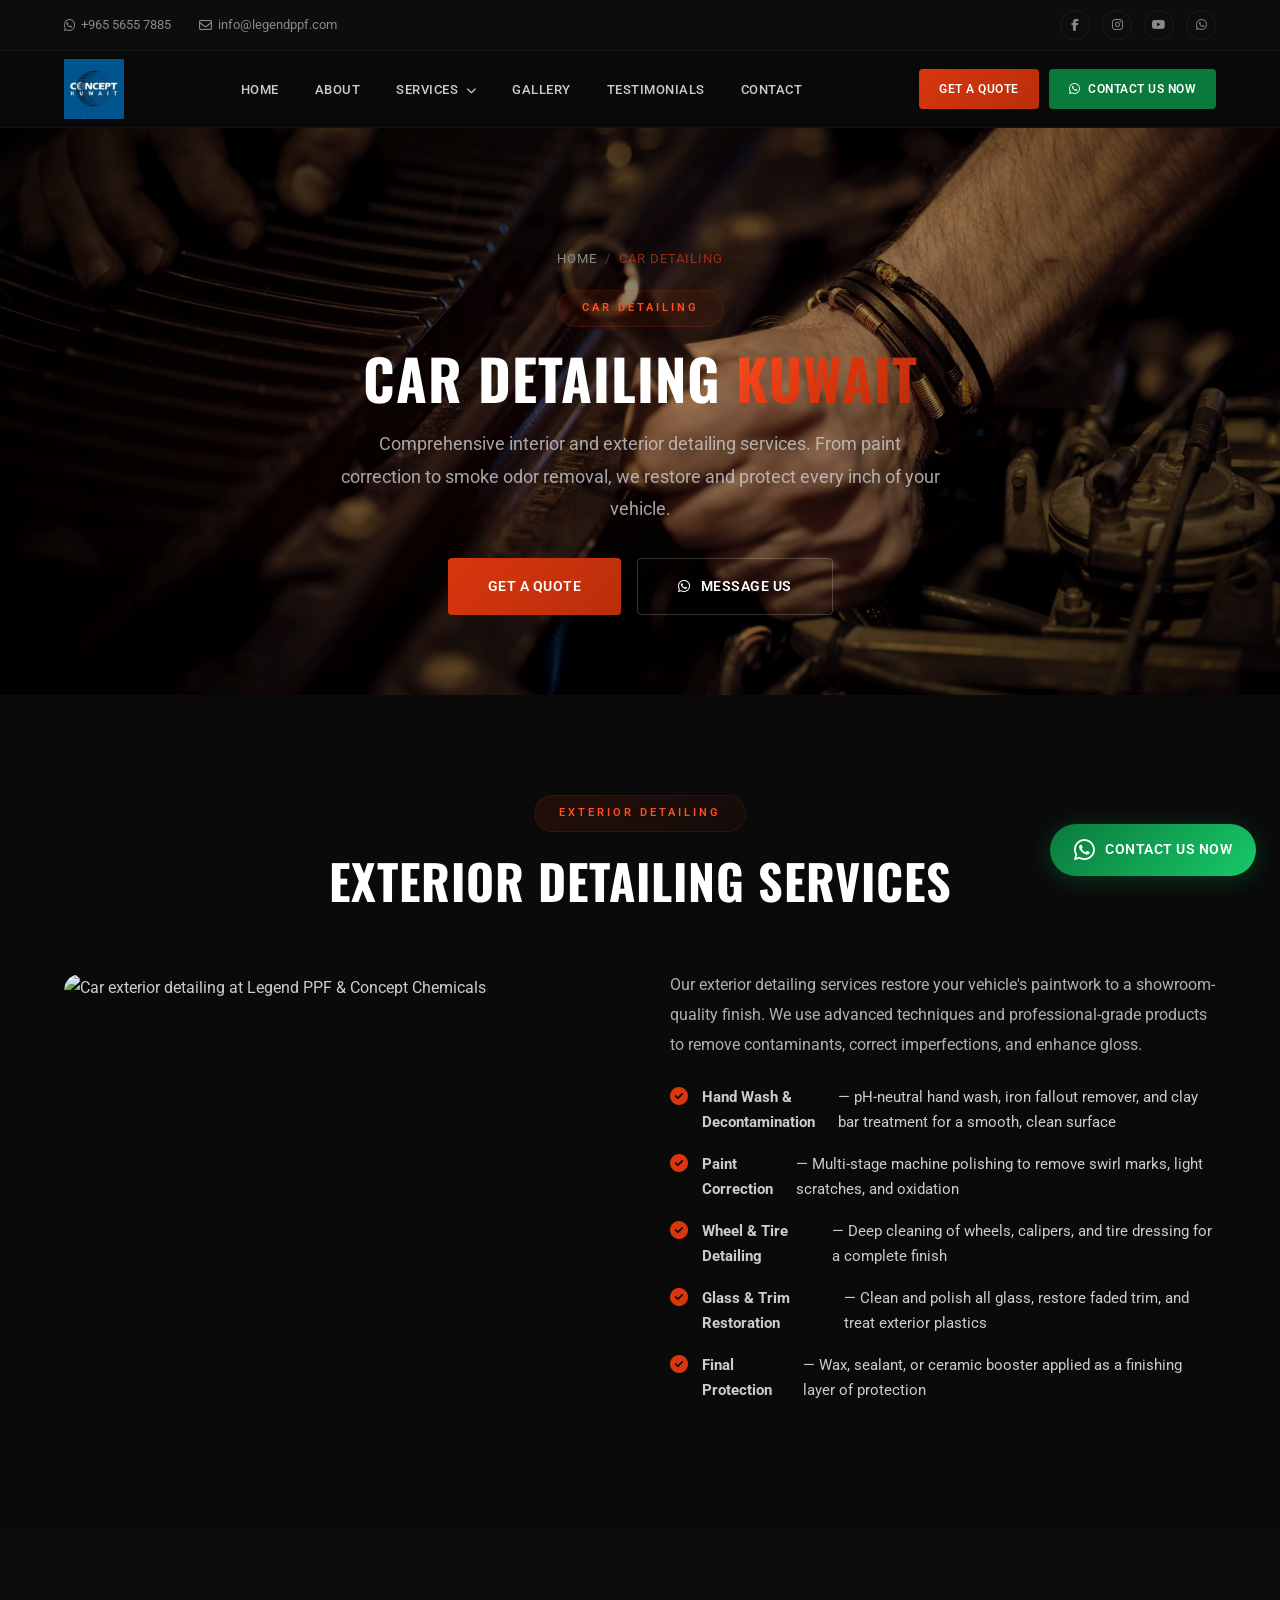
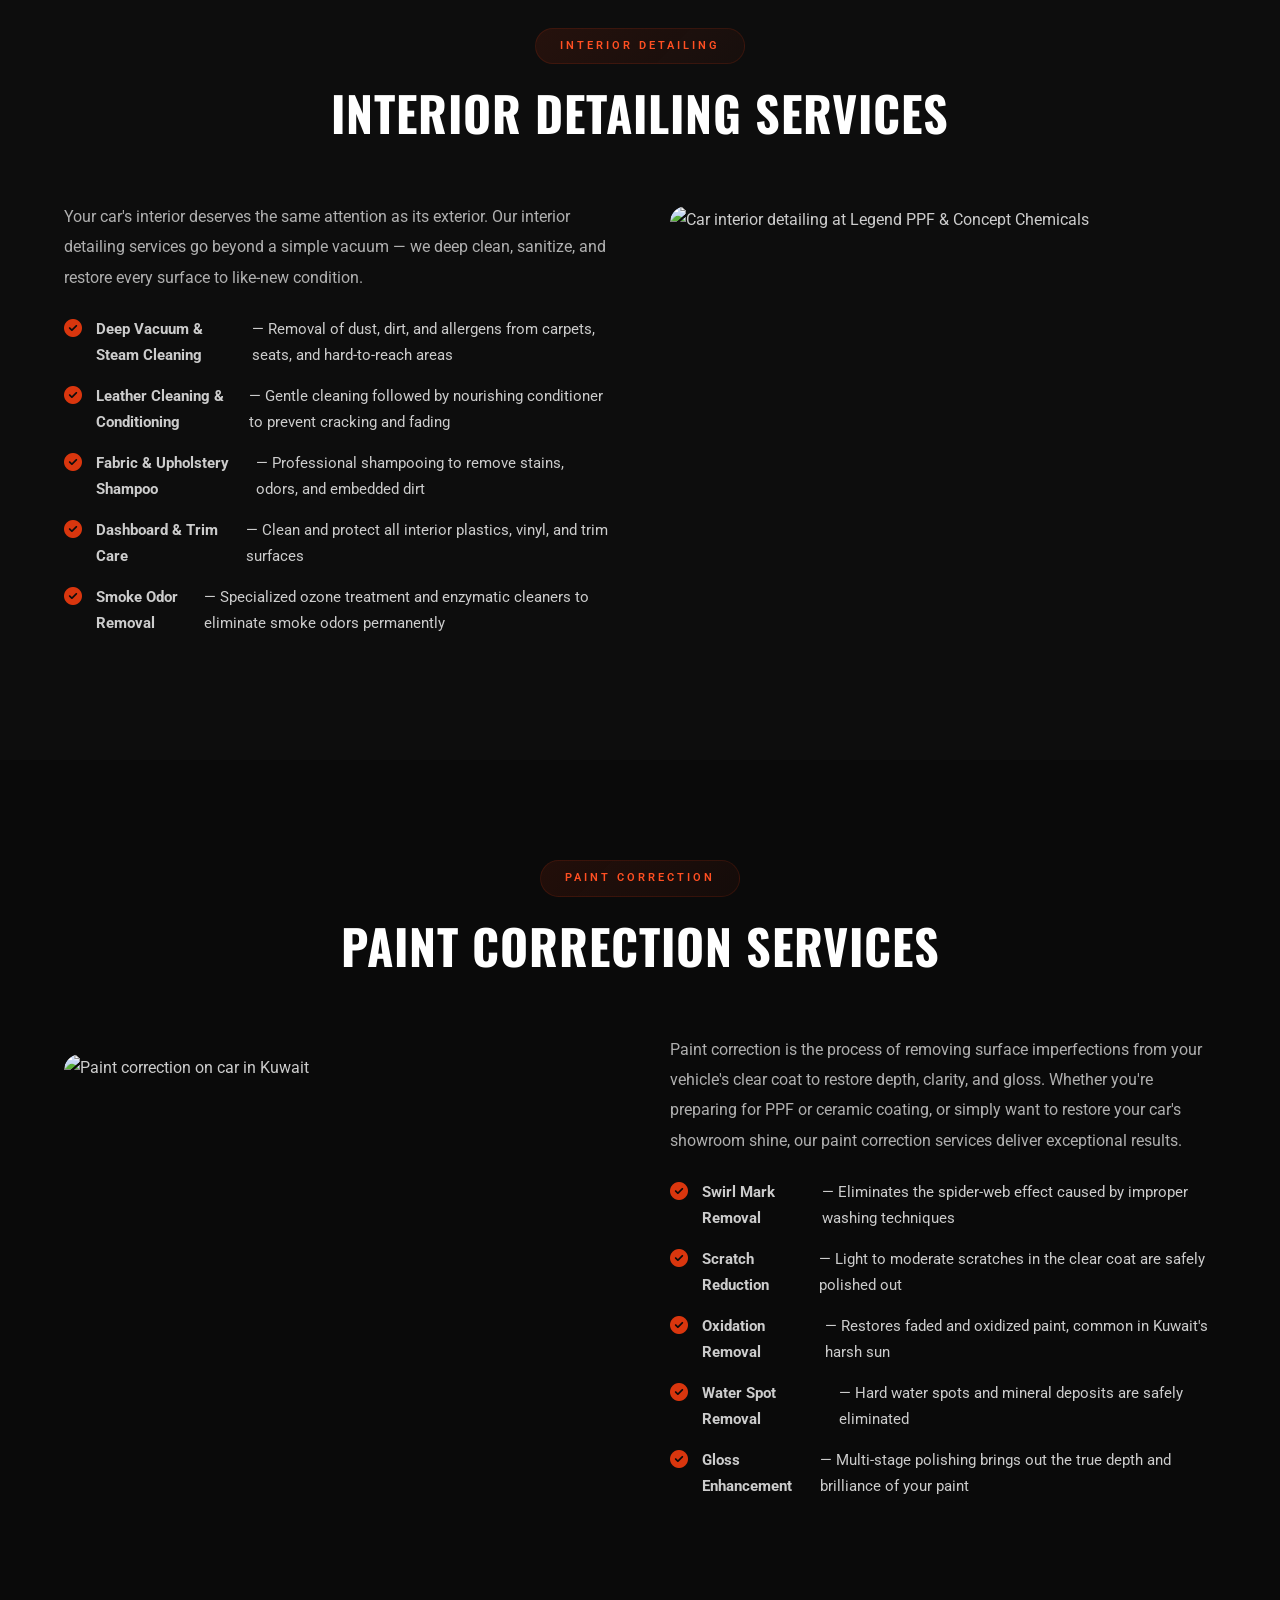
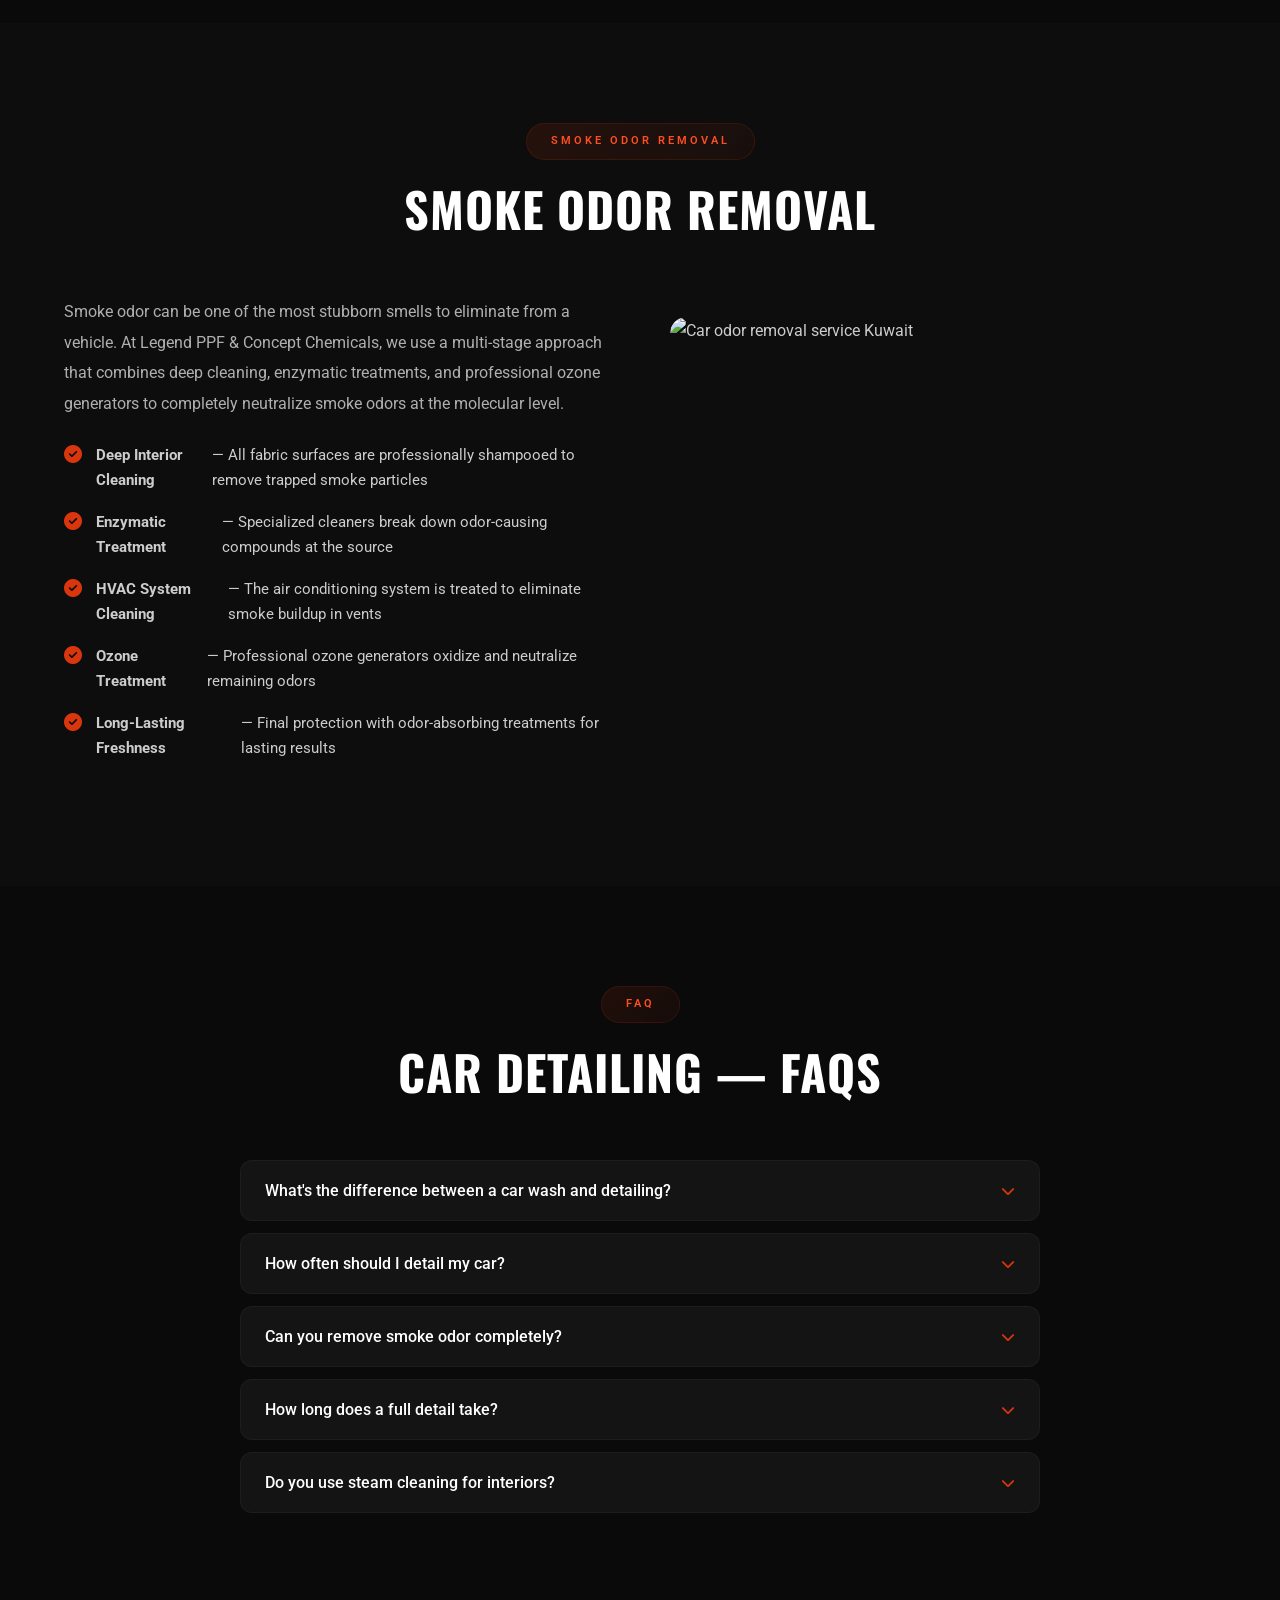
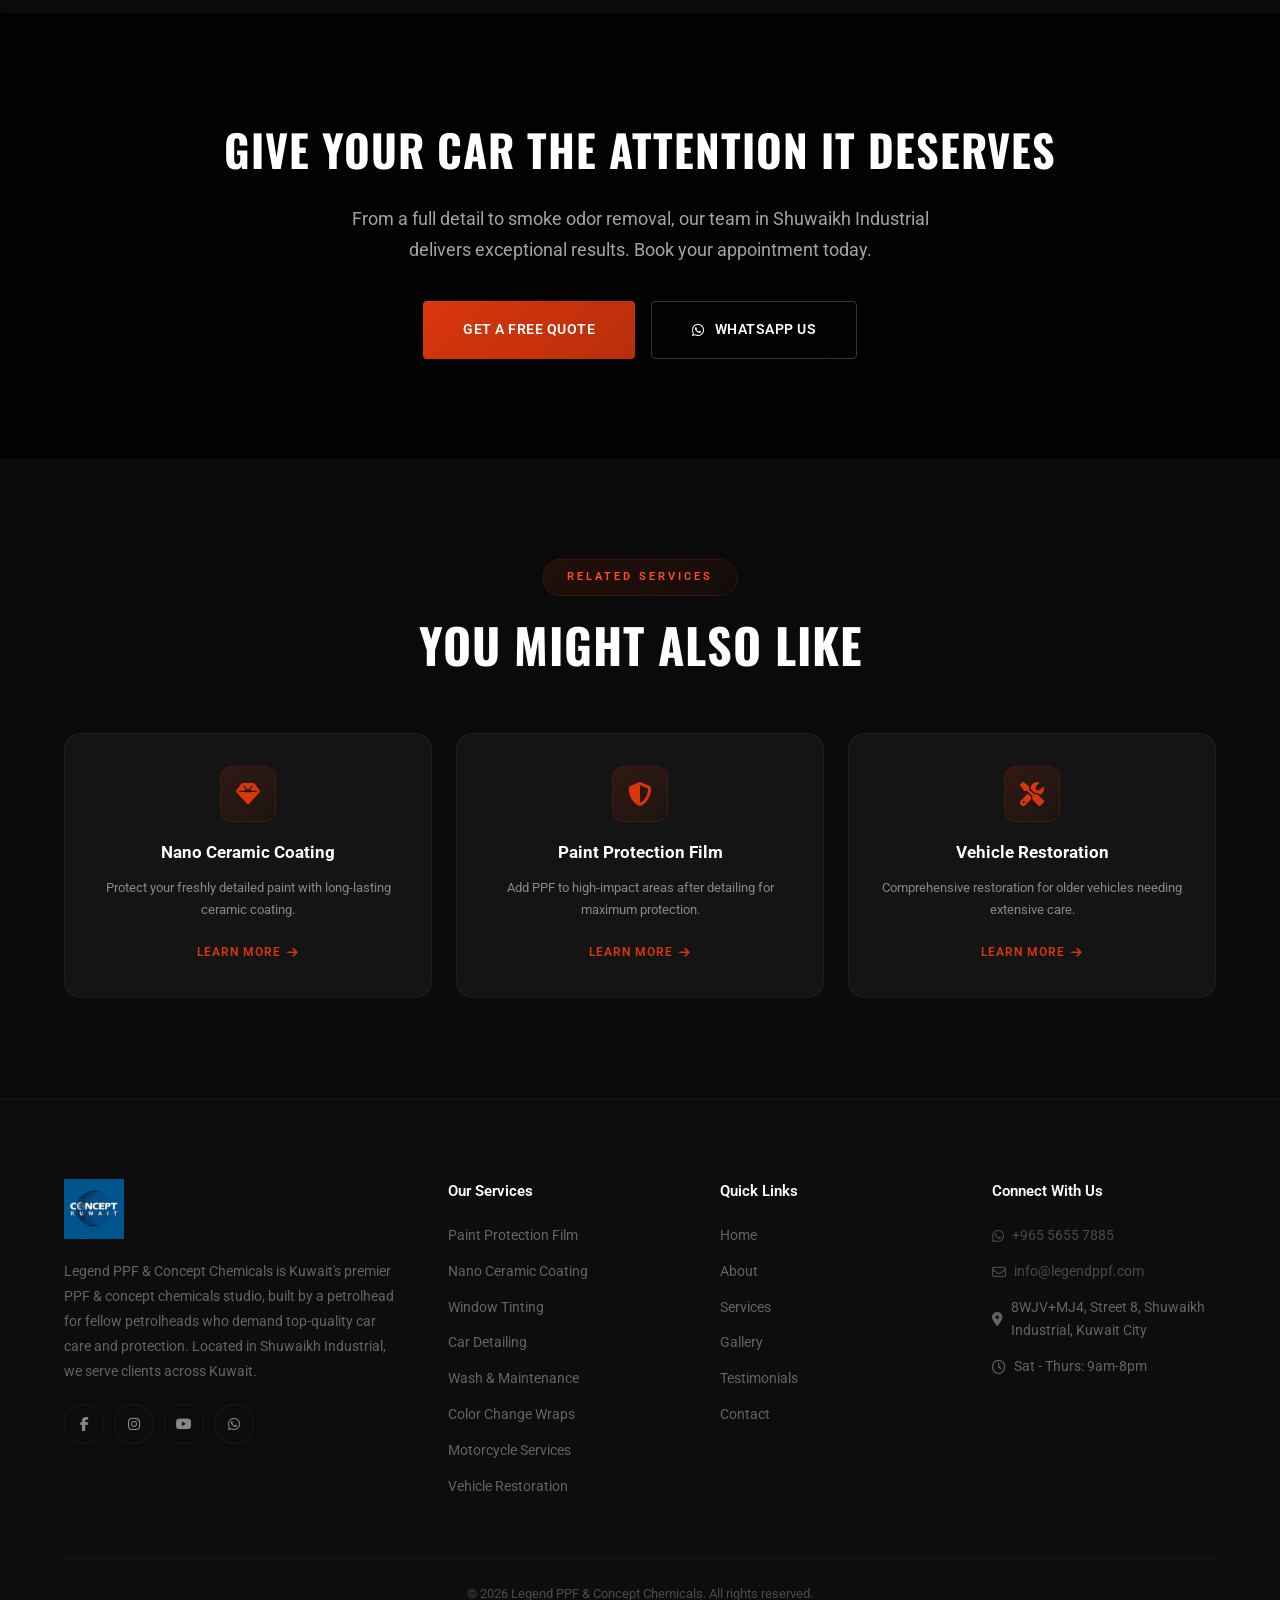
==== commit 6dae9172: "Complete Legend PPF website - all 8 service pages, hero images, Logo.jpg branding, mobile responsive" ====
--- a/services/car-detailing.html
+++ b/services/car-detailing.html
@@ -33,7 +33,7 @@
   <nav class="navbar" id="navbar">
     <div class="container nav-inner">
       <a href="../index.html" class="logo">
-        <img src="../images/Logo.png" alt="Legend PPF &amp; Concept Chemicals">
+        <img src="../images/Logo.jpg" alt="Legend PPF &amp; Concept Chemicals">
       </a>
       <ul class="nav-links" id="navLinks">
         <li><a href="../index.html">Home</a></li>
@@ -261,9 +261,9 @@
       <div class="footer-grid">
         <div class="footer-brand">
           <a href="../index.html" class="logo">
-            <img src="../images/Logo.png" alt="Legend PPF &amp; Concept Chemicals">
+            <img src="../images/Logo.jpg" alt="Legend PPF &amp; Concept Chemicals">
           </a>
-          <p>Legend PPF &amp; Concept Chemicals is Kuwait's premium detailing workshop, built by a petrolhead for fellow petrolheads who demand top-quality car detailing and care. Located in Shuwaikh Industrial, we serve clients across Kuwait.</p>
+          <p>Legend PPF &amp; Concept Chemicals is Kuwait's premier PPF &amp; concept chemicals studio, built by a petrolhead for fellow petrolheads who demand top-quality car care and protection. Located in Shuwaikh Industrial, we serve clients across Kuwait.</p>
           <div class="footer-social">
             <a href="#"><i class="fab fa-facebook-f"></i></a>
             <a href="#"><i class="fab fa-instagram"></i></a>
@@ -318,4 +318,4 @@
 
   <script src="../app.js"></script>
 </body>
-</html>
+</html>
--- a/style.css
+++ b/style.css
@@ -218,7 +218,7 @@
 }
 
 .logo img {
-  height: 46px;
+  height: 60px;
   width: auto;
   display: block;
 }
@@ -1375,17 +1375,17 @@
 @media (max-width: 480px) {
   .container { padding: 0 20px; }
 
-  .nav-inner { height: 60px; }
+  .nav-inner { height: 68px; }
   .logo-text { font-size: 18px; }
   .logo-text small { font-size: 11px; }
   .logo-icon { font-size: 18px; }
-  .logo img { height: 38px; }
+  .logo img { height: 50px; }
   .nav-actions { gap: 4px; }
   .btn-whatsapp-nav { font-size: 10px; padding: 6px 8px; gap: 4px; }
   .btn-whatsapp-nav i { font-size: 14px; }
   .btn-whatsapp-nav span.nav-whatsapp-text { display: none; }
   .hamburger { padding: 4px; }
-  .nav-links { top: 60px; }
+  .nav-links { top: 68px; }
 
   .hero { min-height: 85vh; padding-top: 40px; }
   .hero-content { padding: 20px 0; }
